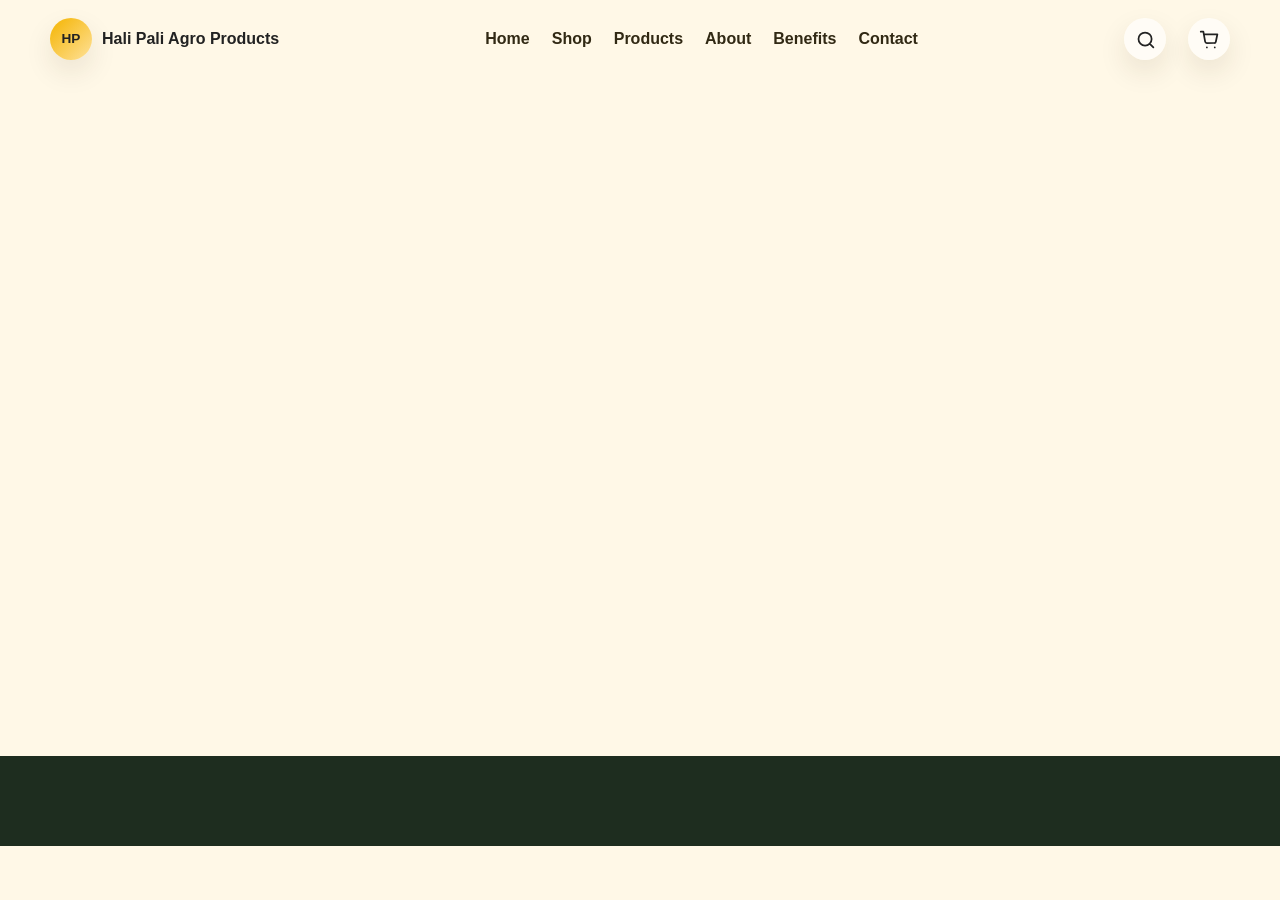
==== cart.html @ 38918549 "Add cart page" ====
<!DOCTYPE html>
<html lang="en">
<head>
  <meta charset="UTF-8">
  <meta name="viewport" content="width=device-width, initial-scale=1.0">
  <meta name="description" content="Review and checkout your Hali Pali Agro Products honey order. Manage quantities, remove items, and proceed to payment.">
  <title>Shopping Cart | Hali Pali Agro Products</title>
  <link rel="stylesheet" href="styles.css">
  <link rel="stylesheet" href="cart.css">
</head>
<body>
  <header class="site-header" id="siteHeader">
    <nav class="navbar" aria-label="Primary navigation">
      <a class="brand" href="index.html" aria-label="Hali Pali Agro Products home">
        <span class="brand-mark">HP</span>
        <span>Hali Pali Agro Products</span>
      </a>

      <button class="menu-toggle" type="button" aria-label="Open navigation" aria-expanded="false">
        <span></span>
        <span></span>
        <span></span>
      </button>

      <div class="nav-panel" id="navPanel">
        <a href="index.html#home">Home</a>
        <a href="shop.html">Shop</a>
        <a href="index.html#products">Products</a>
        <a href="index.html#about">About</a>
        <a href="index.html#benefits">Benefits</a>
        <a href="index.html#contact">Contact</a>
      </div>

      <div class="nav-actions" aria-label="Shop actions">
        <a href="shop.html#shopSearch" aria-label="Search products">
          <svg viewBox="0 0 24 24" aria-hidden="true"><path d="m21 21-4.35-4.35m2.35-5.15a7.5 7.5 0 1 1-15 0 7.5 7.5 0 0 1 15 0Z"/></svg>
        </a>
        <a class="button" href="cart.html" aria-current="page" aria-label="Shopping cart">
          <svg viewBox="0 0 24 24" aria-hidden="true"><path d="M6 6h15l-1.7 8.3a2 2 0 0 1-2 1.7H9a2 2 0 0 1-2-1.6L5 3H2m7 18h.01M18 21h.01"/></svg>
        </a>
      </div>
    </nav>
  </header>

  <main>
    <nav class="breadcrumb section compact reveal" aria-label="Breadcrumb">
      <a href="index.html">Home</a>
      <span aria-hidden="true">/</span>
      <a href="shop.html">Shop</a>
      <span aria-hidden="true">/</span>
      <span>Cart</span>
    </nav>

    <div class="cart-container section reveal" id="cartContainer">
      <div class="cart-header">
        <h1>Shopping Cart</h1>
        <p class="cart-subtitle" id="cartSubtitle"></p>
      </div>

      <div class="cart-content">
        <div class="cart-items" id="cartItems"></div>

        <aside class="cart-summary">
          <div class="summary-card">
            <h2>Order Summary</h2>
            
            <div class="summary-row">
              <span>Items</span>
              <span id="summaryItems">0</span>
            </div>

            <div class="summary-row">
              <span>Subtotal</span>
              <span id="summarySubtotal">Rs. 0</span>
            </div>

            <div class="summary-divider"></div>

            <div class="summary-row total">
              <span>Estimated Total</span>
              <span id="summaryTotal">Rs. 0</span>
            </div>

            <button class="btn btn-primary checkout-btn" id="checkoutBtn">Proceed To Checkout</button>

            <a href="shop.html" class="btn btn-secondary continue-shopping">Continue Shopping</a>
          </div>
        </aside>
      </div>

      <div class="empty-state" id="emptyState" hidden>
        <div class="empty-illustration" aria-hidden="true">
          <svg viewBox="0 0 120 120" width="120" height="120" fill="none">
            <circle cx="60" cy="60" r="55" stroke="currentColor" stroke-width="2" opacity="0.2"/>
            <path d="M35 50h50v35c0 3-2 5-5 5H40c-3 0-5-2-5-5V50z" stroke="currentColor" stroke-width="2" fill="none"/>
            <path d="M40 50V40c0-3 2-5 5-5h30c3 0 5 2 5 5v10" stroke="currentColor" stroke-width="2" fill="none"/>
            <path d="M50 35v-5M60 35v-5M70 35v-5" stroke="currentColor" stroke-width="2" stroke-linecap="round"/>
          </svg>
        </div>
        <p class="eyebrow">Cart Is Empty</p>
        <h2>No Items In Your Cart Yet</h2>
        <p>Explore our collection of pure, natural honey and add some to your cart.</p>
        <a href="shop.html" class="btn btn-primary">Start Shopping</a>
      </div>
    </div>
  </main>

  <footer class="site-footer"></footer>

  <button class="back-to-top" type="button" aria-label="Back to top">^</button>

  <script src="products.js"></script>
  <script src="script.js"></script>
  <script src="cart.js"></script>
</body>
</html>
---- styles.css ----
:root {
  --gold: #F4B400;
  --dark-gold: #D68910;
  --cream: #FFF8E7;
  --green: #2E7D32;
  --text: #222222;
  --muted: #6c6252;
  --white: #ffffff;
  --shadow: 0 24px 60px rgba(62, 43, 6, 0.14);
  --soft-shadow: 0 12px 28px rgba(62, 43, 6, 0.10);
  --radius: 8px;
  --max: 1180px;
}

* {
  box-sizing: border-box;
}

html {
  scroll-behavior: smooth;
}

body {
  margin: 0;
  font-family: "Segoe UI", Arial, sans-serif;
  color: var(--text);
  background: var(--cream);
  line-height: 1.6;
}

body.loading {
  overflow: hidden;
}

img {
  display: block;
  width: 100%;
}

a {
  color: inherit;
  text-decoration: none;
}

button,
input,
textarea {
  font: inherit;
}

button {
  cursor: pointer;
}

.sr-only {
  position: absolute;
  width: 1px;
  height: 1px;
  padding: 0;
  margin: -1px;
  overflow: hidden;
  clip: rect(0, 0, 0, 0);
  white-space: nowrap;
  border: 0;
}

.loader {
  position: fixed;
  inset: 0;
  z-index: 1000;
  display: grid;
  place-items: center;
  background: var(--cream);
  transition: opacity 450ms ease, visibility 450ms ease;
}

.loader.hidden {
  opacity: 0;
  visibility: hidden;
}

.loader-drop {
  width: 54px;
  height: 54px;
  background: linear-gradient(135deg, var(--gold), var(--dark-gold));
  border-radius: 60% 45% 60% 45%;
  transform: rotate(45deg);
  animation: pulse 850ms ease-in-out infinite alternate;
}

.scroll-progress {
  position: fixed;
  top: 0;
  left: 0;
  z-index: 999;
  width: 0%;
  height: 4px;
  background: linear-gradient(90deg, var(--gold), var(--green));
}

.site-header {
  position: fixed;
  inset: 0 0 auto;
  z-index: 900;
  transition: background 300ms ease, box-shadow 300ms ease, backdrop-filter 300ms ease;
}

.site-header.scrolled {
  background: rgba(255, 248, 231, 0.92);
  box-shadow: 0 10px 34px rgba(34, 34, 34, 0.08);
  backdrop-filter: blur(18px);
}

.navbar {
  width: min(100% - 32px, var(--max));
  min-height: 78px;
  margin: 0 auto;
  display: flex;
  align-items: center;
  justify-content: space-between;
  gap: 18px;
}

.brand {
  display: inline-flex;
  align-items: center;
  gap: 10px;
  font-weight: 800;
  letter-spacing: 0;
}

.brand-mark {
  display: grid;
  place-items: center;
  width: 42px;
  height: 42px;
  border-radius: 50%;
  color: var(--text);
  background: linear-gradient(135deg, var(--gold), #ffe199);
  box-shadow: var(--soft-shadow);
  font-size: 0.85rem;
}

.nav-panel,
.nav-actions {
  display: flex;
  align-items: center;
  gap: 22px;
}

.nav-panel a {
  font-weight: 700;
  color: #312914;
}

.nav-panel a:hover {
  color: var(--green);
}

.nav-actions button,
.nav-actions a,
.menu-toggle,
.back-to-top {
  border: 0;
  background: rgba(255, 255, 255, 0.62);
  box-shadow: var(--soft-shadow);
}

.nav-actions button,
.nav-actions a {
  width: 42px;
  height: 42px;
  border-radius: 50%;
  display: grid;
  place-items: center;
  color: var(--text);
}

.nav-actions svg {
  width: 21px;
  height: 21px;
  fill: none;
  stroke: currentColor;
  stroke-width: 2;
  stroke-linecap: round;
  stroke-linejoin: round;
}

.menu-toggle {
  display: none;
  width: 44px;
  height: 44px;
  border-radius: 50%;
  padding: 11px;
}

.menu-toggle span {
  display: block;
  height: 2px;
  margin: 5px 0;
  background: var(--text);
  transition: transform 300ms ease, opacity 300ms ease;
}

.hero {
  position: relative;
  min-height: 100svh;
  display: grid;
  align-items: center;
  overflow: hidden;
  padding: 120px max(20px, calc((100vw - var(--max)) / 2)) 70px;
  isolation: isolate;
}

.hero-bg {
  position: absolute;
  inset: 0;
  z-index: -2;
  background:
    linear-gradient(105deg, rgba(34, 24, 4, 0.78), rgba(244, 180, 0, 0.54), rgba(46, 125, 50, 0.42)),
    url("https://images.unsplash.com/photo-1558642452-9d2a7deb7f62?auto=format&fit=crop&w=1800&q=80") center/cover;
}

.hero::after {
  content: "";
  position: absolute;
  inset: 0;
  z-index: -1;
  background: radial-gradient(circle at 72% 32%, rgba(255, 248, 231, 0.38), transparent 24%);
}

.hero-content {
  max-width: 700px;
  color: var(--white);
}

.eyebrow {
  margin: 0 0 10px;
  color: var(--dark-gold);
  font-weight: 900;
  letter-spacing: 0.08em;
  text-transform: uppercase;
  font-size: 0.78rem;
}

.hero .eyebrow {
  color: #ffe7a4;
}

h1,
h2,
h3,
p {
  overflow-wrap: anywhere;
}

h1,
h2,
h3 {
  line-height: 1.08;
  margin: 0;
}

h1 {
  max-width: 760px;
  font-family: Georgia, "Times New Roman", serif;
  font-size: clamp(3rem, 9vw, 6.8rem);
  font-weight: 700;
}

h2 {
  font-family: Georgia, "Times New Roman", serif;
  font-size: clamp(2rem, 5vw, 4rem);
}

h3 {
  font-size: 1.15rem;
}

.hero-content > p:not(.eyebrow) {
  max-width: 580px;
  font-size: clamp(1rem, 2.4vw, 1.25rem);
  color: rgba(255, 255, 255, 0.9);
}

.hero-buttons,
.product-meta,
.promo {
  display: flex;
  align-items: center;
  gap: 14px;
  flex-wrap: wrap;
}

.btn,
.product-meta button,
.newsletter-form button,
.contact-form button {
  display: inline-flex;
  align-items: center;
  justify-content: center;
  min-height: 48px;
  padding: 0 24px;
  border-radius: 999px;
  border: 0;
  font-weight: 800;
  transition: transform 300ms ease, box-shadow 300ms ease, background 300ms ease;
}

.btn-primary,
.product-meta button,
.newsletter-form button,
.contact-form button {
  color: #251a04;
  background: linear-gradient(135deg, var(--gold), #ffdb73);
  box-shadow: 0 16px 34px rgba(244, 180, 0, 0.3);
}

.btn-secondary {
  color: var(--white);
  border: 1px solid rgba(255, 255, 255, 0.5);
  background: rgba(255, 255, 255, 0.13);
  backdrop-filter: blur(14px);
}

.btn:hover,
.product-meta button:hover,
.newsletter-form button:hover,
.contact-form button:hover {
  transform: translateY(-3px);
}

.hero-jar {
  position: absolute;
  right: max(20px, calc((100vw - var(--max)) / 2));
  bottom: 8vh;
  width: min(34vw, 390px);
  min-width: 240px;
  padding: 14px;
  border-radius: 34px;
  background: rgba(255, 255, 255, 0.18);
  box-shadow: var(--shadow);
  backdrop-filter: blur(18px);
  animation: float 4.8s ease-in-out infinite;
}

.hero-jar img {
  aspect-ratio: 4 / 5;
  object-fit: cover;
  border-radius: 24px;
}

.honeycomb {
  position: absolute;
  width: 120px;
  aspect-ratio: 1;
  opacity: 0.4;
  background:
    radial-gradient(circle at 50% 50%, rgba(255, 255, 255, 0.28) 0 22%, transparent 23%),
    repeating-conic-gradient(from 30deg, rgba(255, 255, 255, 0.22) 0 60deg, transparent 60deg 120deg);
  clip-path: polygon(25% 5%, 75% 5%, 100% 50%, 75% 95%, 25% 95%, 0 50%);
  animation: float 6s ease-in-out infinite;
}

.honeycomb-one {
  top: 20%;
  right: 15%;
}

.honeycomb-two {
  left: 5%;
  bottom: 16%;
  animation-delay: 1.2s;
}

.section {
  width: min(100% - 32px, var(--max));
  margin: 0 auto;
  padding: 92px 0;
}

.section-heading {
  max-width: 660px;
  margin: 0 auto 42px;
  text-align: center;
}

.section-actions {
  display: flex;
  justify-content: center;
  margin-top: 34px;
}

.feature-grid,
.product-grid,
.benefit-grid {
  display: grid;
  grid-template-columns: repeat(4, 1fr);
  gap: 20px;
}

.product-grid {
  grid-template-columns: repeat(3, 1fr);
}

.benefit-grid {
  grid-template-columns: repeat(3, 1fr);
}

.feature-card,
.product-card,
.benefit-card,
.testimonial-shell,
.newsletter,
.contact-form {
  border: 1px solid rgba(214, 137, 16, 0.16);
  border-radius: var(--radius);
  background: rgba(255, 255, 255, 0.62);
  box-shadow: var(--soft-shadow);
  backdrop-filter: blur(16px);
}

.feature-card,
.benefit-card {
  padding: 26px;
  transition: transform 300ms ease, box-shadow 300ms ease;
}

.feature-card:hover,
.benefit-card:hover,
.why-item:hover {
  transform: translateY(-7px);
  box-shadow: var(--shadow);
}

.icon,
.benefit-card span {
  display: grid;
  place-items: center;
  width: 54px;
  height: 54px;
  margin-bottom: 18px;
  border-radius: 50%;
  color: var(--green);
  background: rgba(244, 180, 0, 0.18);
  font-weight: 900;
}

.product-card {
  overflow: hidden;
  transition: transform 300ms ease, box-shadow 300ms ease;
}

.product-card:hover {
  transform: translateY(-8px);
  box-shadow: var(--shadow);
}

.product-image {
  overflow: hidden;
}

.product-image img {
  aspect-ratio: 1 / 0.86;
  object-fit: cover;
  transition: transform 500ms ease;
}

.product-card:hover img {
  transform: scale(1.08);
}

.product-body {
  padding: 24px;
}

.stars {
  color: var(--gold);
  letter-spacing: 0;
}

.product-meta {
  justify-content: space-between;
}

.product-meta span {
  font-size: 1.3rem;
  font-weight: 900;
  color: var(--green);
}

.about,
.contact {
  display: grid;
  grid-template-columns: 1fr 1fr;
  gap: 48px;
  align-items: center;
}

.about-image img {
  aspect-ratio: 1 / 1.05;
  object-fit: cover;
  border-radius: var(--radius);
  box-shadow: var(--shadow);
}

.about-copy > p:not(.eyebrow) {
  color: var(--muted);
  font-size: 1.05rem;
}

.stats {
  display: grid;
  grid-template-columns: repeat(3, 1fr);
  gap: 14px;
  margin-top: 30px;
}

.stats div {
  padding: 18px;
  border-radius: var(--radius);
  background: var(--white);
  box-shadow: var(--soft-shadow);
}

.stats strong {
  display: block;
  color: var(--dark-gold);
  font-size: 1.8rem;
}

.stats span {
  display: block;
  color: var(--muted);
  font-size: 0.9rem;
}

.benefit-card {
  display: flex;
  align-items: center;
  gap: 16px;
}

.benefit-card span {
  flex: 0 0 auto;
  margin: 0;
}

.why {
  width: 100%;
  max-width: none;
  padding-inline: max(16px, calc((100vw - var(--max)) / 2));
  background: linear-gradient(135deg, #244d28, #2E7D32);
  color: var(--white);
}

.why .eyebrow {
  color: #ffda79;
}

.why-list {
  display: grid;
  gap: 18px;
}

.why-item {
  display: grid;
  grid-template-columns: 82px 1fr;
  gap: 22px;
  align-items: center;
  max-width: 830px;
  padding: 26px;
  border-radius: var(--radius);
  background: rgba(255, 255, 255, 0.12);
  backdrop-filter: blur(14px);
  transition: transform 300ms ease, box-shadow 300ms ease;
}

.why-item:nth-child(even) {
  margin-left: auto;
}

.why-item span {
  color: var(--gold);
  font-size: 2rem;
  font-weight: 900;
}

.why-item p {
  margin-bottom: 0;
  color: rgba(255, 255, 255, 0.78);
}

.testimonial-shell {
  position: relative;
  max-width: 820px;
  min-height: 360px;
  margin: 0 auto;
  padding: 34px;
  overflow: hidden;
}

.testimonial-track {
  display: grid;
}

.testimonial {
  grid-area: 1 / 1;
  text-align: center;
  opacity: 0;
  transform: translateX(28px);
  pointer-events: none;
  transition: opacity 450ms ease, transform 450ms ease;
}

.testimonial.active {
  opacity: 1;
  transform: translateX(0);
  pointer-events: auto;
}

.testimonial img {
  width: 86px;
  height: 86px;
  margin: 0 auto 12px;
  border-radius: 50%;
  object-fit: cover;
  box-shadow: var(--soft-shadow);
}

.testimonial blockquote {
  margin: 0 auto 18px;
  max-width: 620px;
  color: var(--muted);
  font-size: 1.08rem;
}

.testimonial-dots {
  display: flex;
  justify-content: center;
  gap: 10px;
  margin-top: 20px;
}

.testimonial-dots button {
  width: 11px;
  height: 11px;
  padding: 0;
  border: 0;
  border-radius: 50%;
  background: rgba(214, 137, 16, 0.32);
}

.testimonial-dots button.active {
  width: 30px;
  border-radius: 999px;
  background: var(--dark-gold);
}

.promo {
  position: relative;
  justify-content: space-between;
  padding: 48px;
  border-radius: var(--radius);
  overflow: hidden;
  color: var(--white);
  background: linear-gradient(135deg, rgba(34, 34, 34, 0.92), rgba(214, 137, 16, 0.88)), url("https://images.unsplash.com/photo-1558642452-9d2a7deb7f62?auto=format&fit=crop&w=1400&q=80") center/cover;
  box-shadow: var(--shadow);
}

.promo::before {
  content: "";
  position: absolute;
  inset: -80px;
  background: repeating-linear-gradient(60deg, transparent 0 28px, rgba(255, 255, 255, 0.08) 29px 31px);
  animation: drift 12s linear infinite;
}

.promo > * {
  position: relative;
}

.promo .eyebrow {
  color: #ffe199;
}

.gallery-grid {
  display: grid;
  grid-template-columns: repeat(4, 1fr);
  grid-auto-rows: 220px;
  gap: 16px;
}

.gallery-grid figure {
  position: relative;
  margin: 0;
  overflow: hidden;
  border-radius: var(--radius);
  box-shadow: var(--soft-shadow);
}

.gallery-grid .tall {
  grid-row: span 2;
}

.gallery-grid .wide {
  grid-column: span 2;
}

.gallery-grid img {
  height: 100%;
  object-fit: cover;
  transition: transform 500ms ease;
}

.gallery-grid figcaption {
  position: absolute;
  inset: auto 12px 12px;
  padding: 10px 14px;
  border-radius: 999px;
  color: var(--white);
  background: rgba(34, 34, 34, 0.58);
  backdrop-filter: blur(12px);
  font-weight: 800;
  opacity: 0;
  transform: translateY(8px);
  transition: opacity 300ms ease, transform 300ms ease;
}

.gallery-grid figure:hover img {
  transform: scale(1.08);
}

.gallery-grid figure:hover figcaption {
  opacity: 1;
  transform: translateY(0);
}

.newsletter {
  max-width: 820px;
  padding: 44px;
  text-align: center;
}

.newsletter-form {
  display: flex;
  gap: 12px;
  margin: 26px auto 10px;
}

.newsletter-form input,
.contact-form input,
.contact-form textarea {
  width: 100%;
  min-height: 52px;
  border: 1px solid rgba(214, 137, 16, 0.22);
  border-radius: var(--radius);
  padding: 14px 16px;
  outline: 0;
  background: rgba(255, 255, 255, 0.86);
}

.newsletter-form input:focus,
.contact-form input:focus,
.contact-form textarea:focus {
  border-color: var(--green);
  box-shadow: 0 0 0 4px rgba(46, 125, 50, 0.12);
}

.form-message {
  min-height: 24px;
  margin: 8px 0 0;
  color: var(--green);
  font-weight: 800;
}

.form-message.error {
  color: #b3261e;
}

.contact-info a {
  color: var(--green);
  font-weight: 800;
}

.contact-form {
  padding: 28px;
}

.contact-form label {
  display: block;
  margin: 14px 0 7px;
  font-weight: 800;
}

.contact-form button {
  width: 100%;
  margin-top: 18px;
}

.site-footer {
  display: grid;
  grid-template-columns: 2fr 1fr 1fr;
  gap: 28px;
  padding: 58px max(20px, calc((100vw - var(--max)) / 2)) 32px;
  color: rgba(255, 255, 255, 0.8);
  background: #1e2d1f;
}

.site-footer .brand,
.site-footer h3 {
  color: var(--white);
}

.site-footer a {
  display: block;
  margin: 8px 0;
}

.copyright {
  grid-column: 1 / -1;
  margin: 10px 0 0;
  padding-top: 22px;
  border-top: 1px solid rgba(255, 255, 255, 0.12);
}

.back-to-top {
  position: fixed;
  right: 18px;
  bottom: 18px;
  z-index: 850;
  width: 48px;
  height: 48px;
  border-radius: 50%;
  color: var(--text);
  background: var(--gold);
  opacity: 0;
  visibility: hidden;
  transform: translateY(12px);
  transition: opacity 300ms ease, visibility 300ms ease, transform 300ms ease;
}

.back-to-top.visible {
  opacity: 1;
  visibility: visible;
  transform: translateY(0);
}

.reveal {
  opacity: 0;
  transform: translateY(34px);
  transition: opacity 700ms ease, transform 700ms ease;
}

.reveal.visible {
  opacity: 1;
  transform: translateY(0);
}

@keyframes float {
  0%, 100% { transform: translateY(0); }
  50% { transform: translateY(-18px); }
}

@keyframes pulse {
  from { transform: rotate(45deg) scale(0.84); opacity: 0.72; }
  to { transform: rotate(45deg) scale(1); opacity: 1; }
}

@keyframes drift {
  to { transform: translateX(90px); }
}

@media (max-width: 980px) {
  .menu-toggle {
    display: block;
  }

  .nav-panel {
    position: absolute;
    top: 78px;
    left: 16px;
    right: 16px;
    display: grid;
    gap: 0;
    padding: 12px;
    border-radius: var(--radius);
    background: rgba(255, 248, 231, 0.96);
    box-shadow: var(--shadow);
    transform: translateY(-12px);
    opacity: 0;
    visibility: hidden;
    transition: opacity 300ms ease, transform 300ms ease, visibility 300ms ease;
  }

  .nav-panel.open {
    opacity: 1;
    visibility: visible;
    transform: translateY(0);
  }

  .nav-panel a {
    padding: 14px;
    border-radius: var(--radius);
  }

  .nav-panel a:hover {
    background: rgba(244, 180, 0, 0.18);
  }

  .nav-actions {
    margin-left: auto;
  }

  .hero-jar {
    position: relative;
    right: auto;
    bottom: auto;
    width: min(100%, 360px);
    margin-top: 34px;
  }

  .feature-grid,
  .product-grid,
  .benefit-grid,
  .about,
  .contact {
    grid-template-columns: 1fr 1fr;
  }

  .gallery-grid {
    grid-template-columns: repeat(2, 1fr);
  }
}

@media (max-width: 680px) {
  .navbar {
    min-height: 70px;
  }

  .brand span:last-child {
    max-width: 150px;
    line-height: 1.1;
  }

  .nav-actions {
    display: none;
  }

  .hero {
    padding-top: 104px;
  }

  .hero-jar {
    min-width: 0;
  }

  .section {
    padding: 68px 0;
  }

  .feature-grid,
  .product-grid,
  .benefit-grid,
  .about,
  .contact,
  .stats,
  .site-footer {
    grid-template-columns: 1fr;
  }

  .why-item,
  .why-item:nth-child(even) {
    grid-template-columns: 1fr;
    margin-left: 0;
  }

  .promo {
    padding: 34px 24px;
  }

  .gallery-grid {
    grid-template-columns: 1fr;
    grid-auto-rows: 240px;
  }

  .gallery-grid .wide {
    grid-column: auto;
  }

  .newsletter {
    padding: 32px 18px;
  }

  .newsletter-form {
    flex-direction: column;
  }

  .copyright {
    grid-column: auto;
  }
}
---- cart.css ----
.breadcrumb {
  display: flex;
  align-items: center;
  gap: 12px;
  padding: 20px 0;
  font-size: 0.95rem;
}

.breadcrumb a {
  color: var(--green);
  font-weight: 600;
  transition: color 300ms ease;
}

.breadcrumb a:hover {
  color: var(--dark-gold);
}

.breadcrumb span:nth-child(2),
.breadcrumb span:nth-child(4) {
  color: var(--muted);
}

.cart-container {
  padding: 60px 0;
}

.cart-header {
  margin-bottom: 48px;
}

.cart-header h1 {
  margin-bottom: 8px;
}

.cart-subtitle {
  color: var(--muted);
  font-size: 1rem;
}

.cart-content {
  display: grid;
  grid-template-columns: 1fr 380px;
  gap: 32px;
}

.cart-items {
  display: grid;
  gap: 20px;
}

.cart-item {
  display: grid;
  grid-template-columns: 100px 1fr auto;
  gap: 20px;
  align-items: center;
  padding: 20px;
  border: 1px solid rgba(214, 137, 16, 0.16);
  border-radius: var(--radius);
  background: rgba(255, 255, 255, 0.62);
  box-shadow: var(--soft-shadow);
  backdrop-filter: blur(16px);
  transition: transform 300ms ease, box-shadow 300ms ease;
}

.cart-item:hover {
  transform: translateY(-3px);
  box-shadow: var(--shadow);
}

.cart-item-image {
  width: 100px;
  height: 100px;
  border-radius: var(--radius);
  overflow: hidden;
  background: var(--cream);
}

.cart-item-image img {
  width: 100%;
  height: 100%;
  object-fit: cover;
}

.cart-item-details {
  display: grid;
  gap: 8px;
}

.cart-item-name {
  font-weight: 700;
  font-size: 1.05rem;
  color: var(--text);
  margin: 0;
}

.cart-item-meta {
  display: flex;
  align-items: center;
  gap: 12px;
  font-size: 0.9rem;
  color: var(--muted);
}

.cart-item-category {
  display: inline-block;
  padding: 4px 10px;
  border-radius: 999px;
  background: rgba(46, 125, 50, 0.1);
  color: var(--green);
  font-weight: 600;
  font-size: 0.8rem;
}

.cart-item-actions {
  display: flex;
  flex-direction: column;
  align-items: flex-end;
  gap: 12px;
}

.cart-item-price {
  font-weight: 800;
  font-size: 1.15rem;
  color: var(--green);
  text-align: right;
}

.cart-item-controls {
  display: flex;
  align-items: center;
  gap: 12px;
  background: rgba(244, 180, 0, 0.08);
  padding: 6px 10px;
  border-radius: var(--radius);
}

.quantity-btn {
  display: grid;
  place-items: center;
  width: 28px;
  height: 28px;
  border: 0;
  background: transparent;
  color: var(--text);
  font-weight: 700;
  cursor: pointer;
  transition: color 300ms ease;
  border-radius: 4px;
}

.quantity-btn:hover {
  background: rgba(244, 180, 0, 0.2);
}

.quantity-display {
  min-width: 24px;
  text-align: center;
  font-weight: 600;
}

.remove-btn {
  padding: 6px 14px;
  border: 1px solid rgba(214, 137, 16, 0.24);
  border-radius: var(--radius);
  background: rgba(255, 255, 255, 0.72);
  color: #b3261e;
  font-weight: 700;
  font-size: 0.85rem;
  cursor: pointer;
  transition: background 300ms ease, border-color 300ms ease, color 300ms ease;
}

.remove-btn:hover {
  background: rgba(179, 38, 30, 0.08);
  border-color: rgba(179, 38, 30, 0.32);
}

.cart-summary {
  position: sticky;
  top: 100px;
  height: fit-content;
}

.summary-card {
  padding: 28px 24px;
  border: 1px solid rgba(214, 137, 16, 0.16);
  border-radius: var(--radius);
  background: rgba(255, 255, 255, 0.62);
  box-shadow: var(--soft-shadow);
  backdrop-filter: blur(16px);
}

.summary-card h2 {
  margin: 0 0 18px;
  font-size: 1.3rem;
  font-weight: 700;
}

.summary-row {
  display: flex;
  justify-content: space-between;
  align-items: center;
  padding: 12px 0;
  font-size: 0.95rem;
  color: var(--text);
}

.summary-row.total {
  font-size: 1.1rem;
  font-weight: 800;
  color: var(--green);
}

.summary-divider {
  height: 1px;
  margin: 16px 0;
  background: rgba(214, 137, 16, 0.1);
}

.checkout-btn {
  width: 100%;
  margin-top: 20px;
}

.continue-shopping {
  width: 100%;
  margin-top: 10px;
  color: var(--text) !important;
  background: rgba(244, 180, 0, 0.12) !important;
  box-shadow: none !important;
}

.continue-shopping:hover {
  background: rgba(244, 180, 0, 0.18) !important;
}

.empty-state {
  text-align: center;
  padding: 80px 40px;
}

.empty-illustration {
  display: grid;
  place-items: center;
  width: 120px;
  height: 120px;
  margin: 0 auto 24px;
  border-radius: 50%;
  background: rgba(244, 180, 0, 0.08);
  color: var(--gold);
  font-size: 2.4rem;
  font-weight: 900;
}

.empty-state .eyebrow {
  display: block;
  margin-bottom: 10px;
}

.empty-state h2 {
  margin-bottom: 12px;
  color: var(--text);
}

.empty-state p:not(.eyebrow) {
  max-width: 420px;
  margin: 0 auto 28px;
  color: var(--muted);
  font-size: 1rem;
}

.empty-state .btn {
  margin-top: 20px;
}

@media (max-width: 980px) {
  .cart-content {
    grid-template-columns: 1fr;
  }

  .cart-summary {
    position: static;
  }

  .cart-item {
    grid-template-columns: 80px 1fr;
    gap: 16px;
  }

  .cart-item-image {
    width: 80px;
    height: 80px;
  }

  .cart-item-actions {
    grid-column: 1 / -1;
    align-items: stretch;
    margin-top: 12px;
  }

  .cart-item-price {
    text-align: left;
  }
}

@media (max-width: 680px) {
  .cart-container {
    padding: 40px 0;
  }

  .cart-header {
    margin-bottom: 32px;
  }

  .cart-header h1 {
    font-size: 1.8rem;
  }

  .cart-item {
    grid-template-columns: 70px 1fr;
    gap: 12px;
    padding: 16px;
  }

  .cart-item-image {
    width: 70px;
    height: 70px;
  }

  .cart-item-name {
    font-size: 0.95rem;
  }

  .cart-item-meta {
    font-size: 0.8rem;
  }

  .summary-card {
    padding: 20px;
  }

  .summary-row {
    padding: 10px 0;
    font-size: 0.9rem;
  }

  .summary-row.total {
    font-size: 1rem;
  }

  .empty-state {
    padding: 60px 20px;
  }

  .empty-illustration {
    width: 100px;
    height: 100px;
    margin-bottom: 20px;
    font-size: 2rem;
  }
}
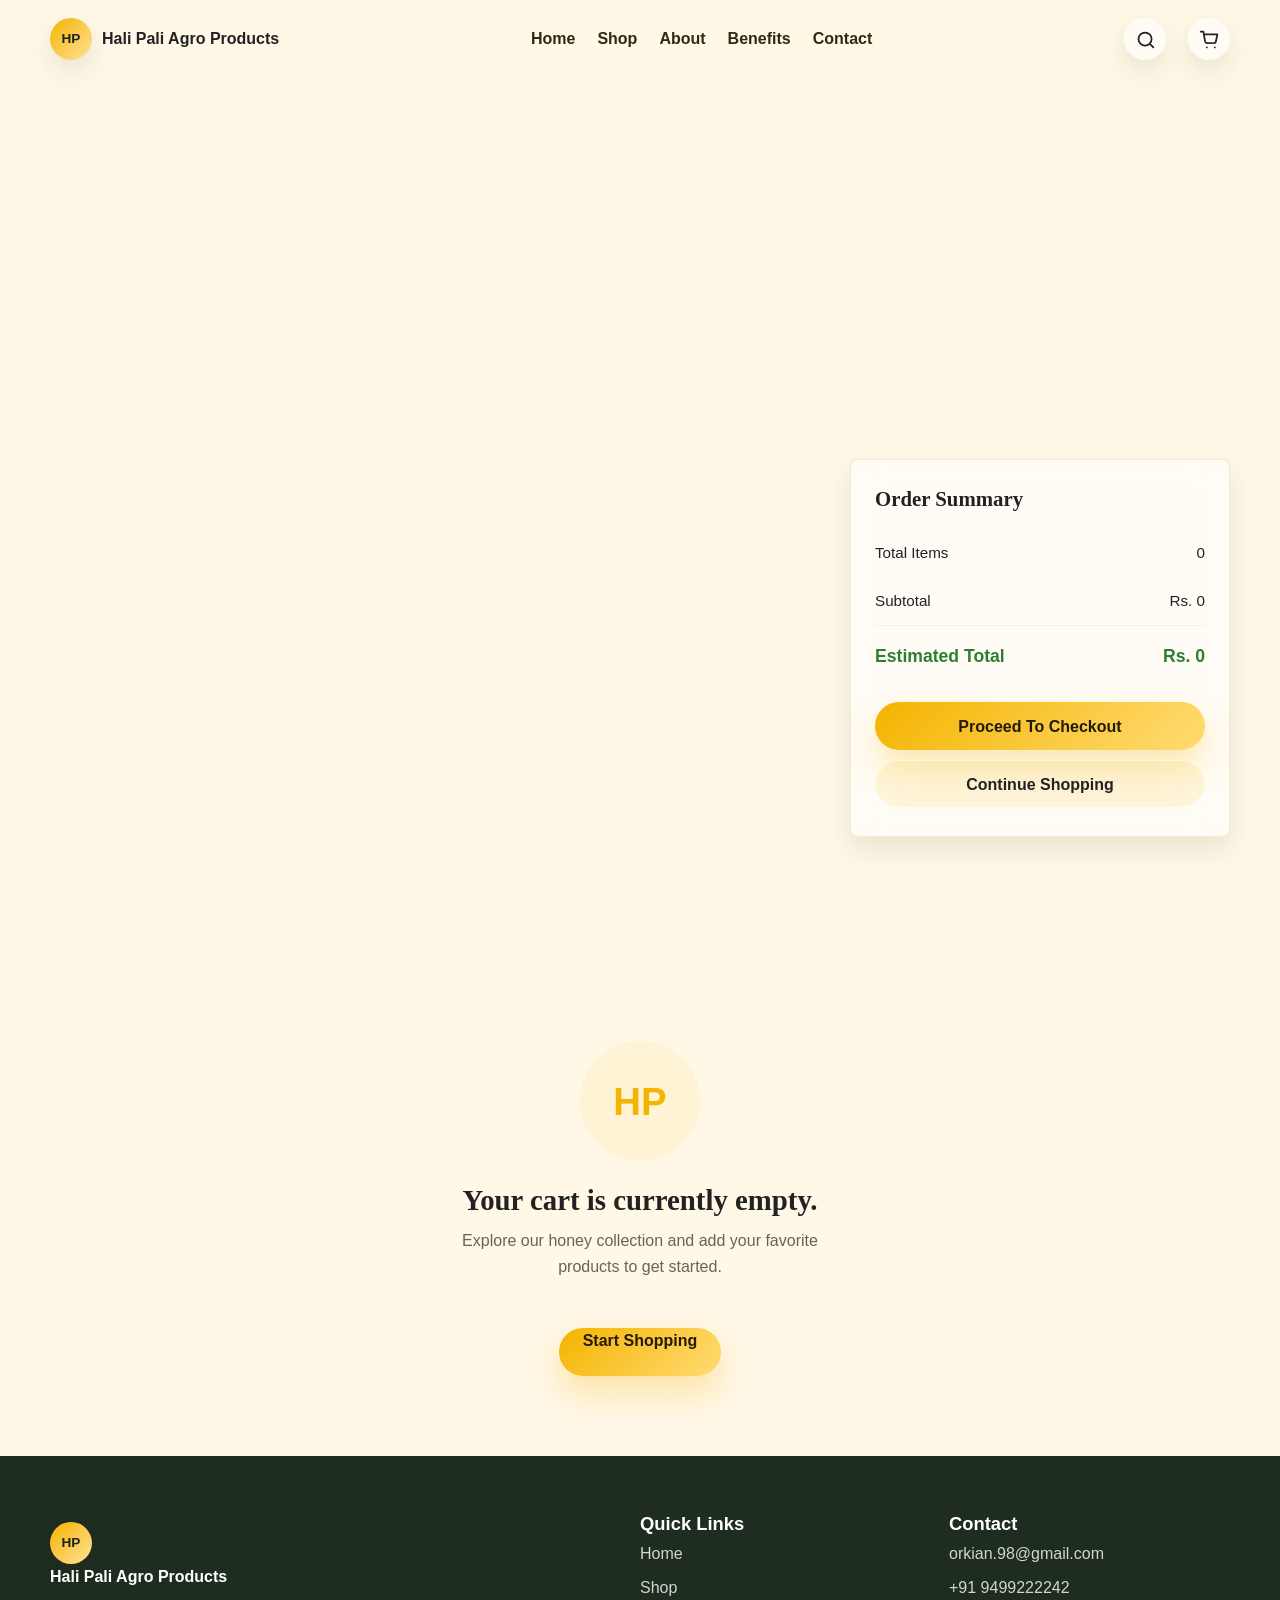
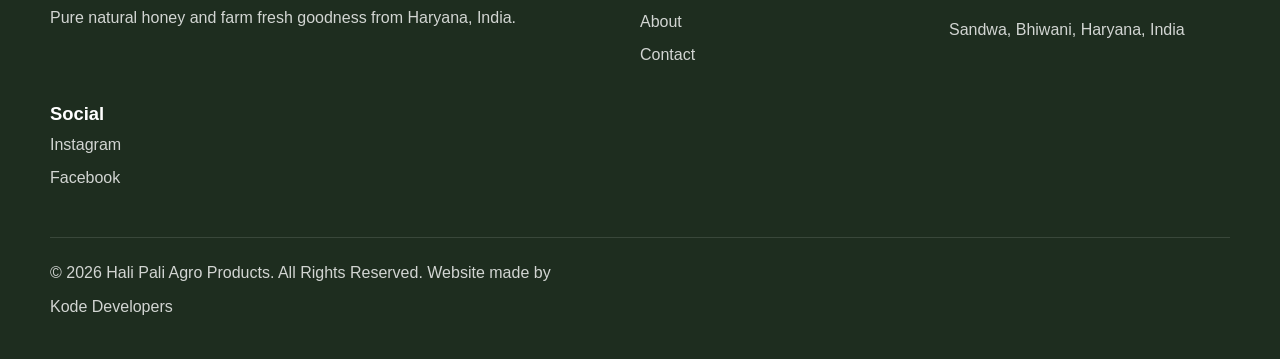
==== commit 28997b4a: "Update cart page" ====
--- a/cart.html
+++ b/cart.html
@@ -5,10 +5,15 @@
   <meta name="viewport" content="width=device-width, initial-scale=1.0">
   <meta name="description" content="Review and checkout your Hali Pali Agro Products honey order. Manage quantities, remove items, and proceed to payment.">
   <title>Shopping Cart | Hali Pali Agro Products</title>
+  <link rel="preconnect" href="https://images.unsplash.com">
   <link rel="stylesheet" href="styles.css">
   <link rel="stylesheet" href="cart.css">
 </head>
 <body>
+  <div class="loader" aria-label="Loading">
+    <div class="loader-drop"></div>
+  </div>
+
   <header class="site-header" id="siteHeader">
     <nav class="navbar" aria-label="Primary navigation">
       <a class="brand" href="index.html" aria-label="Hali Pali Agro Products home">
@@ -25,7 +30,6 @@
       <div class="nav-panel" id="navPanel">
         <a href="index.html#home">Home</a>
         <a href="shop.html">Shop</a>
-        <a href="index.html#products">Products</a>
         <a href="index.html#about">About</a>
         <a href="index.html#benefits">Benefits</a>
         <a href="index.html#contact">Contact</a>
@@ -35,82 +39,84 @@
         <a href="shop.html#shopSearch" aria-label="Search products">
           <svg viewBox="0 0 24 24" aria-hidden="true"><path d="m21 21-4.35-4.35m2.35-5.15a7.5 7.5 0 1 1-15 0 7.5 7.5 0 0 1 15 0Z"/></svg>
         </a>
-        <a class="button" href="cart.html" aria-current="page" aria-label="Shopping cart">
+        <a class="cart-link" href="cart.html" aria-current="page" aria-label="Shopping cart">
           <svg viewBox="0 0 24 24" aria-hidden="true"><path d="M6 6h15l-1.7 8.3a2 2 0 0 1-2 1.7H9a2 2 0 0 1-2-1.6L5 3H2m7 18h.01M18 21h.01"/></svg>
         </a>
       </div>
     </nav>
   </header>
 
-  <main>
-    <nav class="breadcrumb section compact reveal" aria-label="Breadcrumb">
-      <a href="index.html">Home</a>
-      <span aria-hidden="true">/</span>
-      <a href="shop.html">Shop</a>
-      <span aria-hidden="true">/</span>
-      <span>Cart</span>
-    </nav>
+  <main class="cart-main">
+    <section class="cart-header section compact reveal">
+      <h1>Your Cart</h1>
+      <p>Review your honey selection and proceed to checkout.</p>
+    </section>
 
-    <div class="cart-container section reveal" id="cartContainer">
-      <div class="cart-header">
-        <h1>Shopping Cart</h1>
-        <p class="cart-subtitle" id="cartSubtitle"></p>
-      </div>
+    <div class="cart-layout section">
+      <section class="cart-items-section" id="cartItemsContainer">
+        <div class="cart-items" id="cartItems" role="region" aria-label="Cart items"></div>
+      </section>
 
-      <div class="cart-content">
-        <div class="cart-items" id="cartItems"></div>
+      <aside class="cart-summary-section" id="cartSummaryContainer">
+        <div class="order-summary">
+          <h2>Order Summary</h2>
+          <div class="summary-row">
+            <span>Total Items</span>
+            <span id="summaryItems">0</span>
+          </div>
+          <div class="summary-row">
+            <span>Subtotal</span>
+            <span id="summarySubtotal">Rs. 0</span>
+          </div>
+          <div class="summary-row total">
+            <span>Estimated Total</span>
+            <span id="summaryTotal">Rs. 0</span>
+          </div>
+          <button class="btn btn-primary checkout-btn" id="checkoutBtn" type="button">Proceed To Checkout</button>
+          <a class="btn btn-secondary continue-shopping" href="shop.html">Continue Shopping</a>
+        </div>
+      </aside>
+    </div>
 
-        <aside class="cart-summary">
-          <div class="summary-card">
-            <h2>Order Summary</h2>
-            
-            <div class="summary-row">
-              <span>Items</span>
-              <span id="summaryItems">0</span>
-            </div>
-
-            <div class="summary-row">
-              <span>Subtotal</span>
-              <span id="summarySubtotal">Rs. 0</span>
-            </div>
-
-            <div class="summary-divider"></div>
-
-            <div class="summary-row total">
-              <span>Estimated Total</span>
-              <span id="summaryTotal">Rs. 0</span>
-            </div>
-
-            <button class="btn btn-primary checkout-btn" id="checkoutBtn">Proceed To Checkout</button>
-
-            <a href="shop.html" class="btn btn-secondary continue-shopping">Continue Shopping</a>
-          </div>
-        </aside>
-      </div>
-
-      <div class="empty-state" id="emptyState" hidden>
-        <div class="empty-illustration" aria-hidden="true">
-          <svg viewBox="0 0 120 120" width="120" height="120" fill="none">
-            <circle cx="60" cy="60" r="55" stroke="currentColor" stroke-width="2" opacity="0.2"/>
-            <path d="M35 50h50v35c0 3-2 5-5 5H40c-3 0-5-2-5-5V50z" stroke="currentColor" stroke-width="2" fill="none"/>
-            <path d="M40 50V40c0-3 2-5 5-5h30c3 0 5 2 5 5v10" stroke="currentColor" stroke-width="2" fill="none"/>
-            <path d="M50 35v-5M60 35v-5M70 35v-5" stroke="currentColor" stroke-width="2" stroke-linecap="round"/>
-          </svg>
-        </div>
-        <p class="eyebrow">Cart Is Empty</p>
-        <h2>No Items In Your Cart Yet</h2>
-        <p>Explore our collection of pure, natural honey and add some to your cart.</p>
-        <a href="shop.html" class="btn btn-primary">Start Shopping</a>
-      </div>
-    </div>
+    <section class="empty-cart-state" id="emptyState" hidden>
+      <div class="empty-illustration" aria-hidden="true">HP</div>
+      <h2>Your cart is currently empty.</h2>
+      <p>Explore our honey collection and add your favorite products to get started.</p>
+      <a class="btn btn-primary" href="shop.html">Start Shopping</a>
+    </section>
   </main>
 
-  <footer class="site-footer"></footer>
+  <footer class="site-footer">
+    <div>
+      <a class="brand" href="index.html"><span class="brand-mark">HP</span><span>Hali Pali Agro Products</span></a>
+      <p>Pure natural honey and farm fresh goodness from Haryana, India.</p>
+    </div>
+    <div>
+      <h3>Quick Links</h3>
+      <a href="index.html#home">Home</a>
+      <a href="shop.html">Shop</a>
+      <a href="index.html#about">About</a>
+      <a href="index.html#contact">Contact</a>
+    </div>
+    <div>
+      <h3>Contact</h3>
+      <a href="mailto:orkisan.98@gmail.com">orkian.98@gmail.com</a>
+      <a href="tel:+919499222242">+91 9499222242</a>
+      <p>Sandwa, Bhiwani, Haryana, India</p>
+    </div>
+    <div>
+      <h3>Social</h3>
+      <a href="#" aria-label="Instagram">Instagram</a>
+      <a href="#" aria-label="Facebook">Facebook</a>
+    </div>
+    <p class="copyright">
+      &copy; 2026 Hali Pali Agro Products. All Rights Reserved.
+      Website made by <a href="https://kodedevelopers.org" target="_blank" rel="noopener noreferrer">Kode Developers</a>
+    </p>
+  </footer>
 
   <button class="back-to-top" type="button" aria-label="Back to top">^</button>
 
-  <script src="products.js"></script>
-  <script src="script.js"></script>
   <script src="cart.js"></script>
 </body>
 </html>
--- a/cart.css
+++ b/cart.css
@@ -1,49 +1,39 @@
-.breadcrumb {
-  display: flex;
-  align-items: center;
-  gap: 12px;
-  padding: 20px 0;
-  font-size: 0.95rem;
-}
-
-.breadcrumb a {
-  color: var(--green);
-  font-weight: 600;
-  transition: color 300ms ease;
-}
-
-.breadcrumb a:hover {
-  color: var(--dark-gold);
-}
-
-.breadcrumb span:nth-child(2),
-.breadcrumb span:nth-child(4) {
-  color: var(--muted);
-}
-
-.cart-container {
-  padding: 60px 0;
+body {
+  display: flex;
+  flex-direction: column;
+  min-height: 100vh;
+}
+
+.cart-main {
+  flex: 1;
 }
 
 .cart-header {
-  margin-bottom: 48px;
+  text-align: center;
+  margin-bottom: 8px;
 }
 
 .cart-header h1 {
   margin-bottom: 8px;
 }
 
-.cart-subtitle {
+.cart-header p {
   color: var(--muted);
   font-size: 1rem;
 }
 
-.cart-content {
+.cart-layout {
   display: grid;
   grid-template-columns: 1fr 380px;
   gap: 32px;
 }
 
+.cart-items-section,
+.cart-summary-section {
+  display: flex;
+  flex-direction: column;
+}
+
 .cart-items {
   display: grid;
   gap: 20px;
@@ -53,7 +43,7 @@
   display: grid;
   grid-template-columns: 100px 1fr auto;
   gap: 20px;
-  align-items: center;
+  align-items: start;
   padding: 20px;
   border: 1px solid rgba(214, 137, 16, 0.16);
   border-radius: var(--radius);
@@ -92,6 +82,7 @@
   font-size: 1.05rem;
   color: var(--text);
   margin: 0;
+  line-height: 1.3;
 }
 
 .cart-item-meta {
@@ -100,6 +91,7 @@
   gap: 12px;
   font-size: 0.9rem;
   color: var(--muted);
+  flex-wrap: wrap;
 }
 
 .cart-item-category {
@@ -112,6 +104,13 @@
   font-size: 0.8rem;
 }
 
+.cart-item-total {
+  font-weight: 800;
+  font-size: 1.05rem;
+  color: var(--green);
+  margin-top: 4px;
+}
+
 .cart-item-actions {
   display: flex;
   flex-direction: column;
@@ -145,7 +144,7 @@
   color: var(--text);
   font-weight: 700;
   cursor: pointer;
-  transition: color 300ms ease;
+  transition: background 300ms ease;
   border-radius: 4px;
 }
 
@@ -168,30 +167,28 @@
   font-weight: 700;
   font-size: 0.85rem;
   cursor: pointer;
-  transition: background 300ms ease, border-color 300ms ease, color 300ms ease;
+  transition: background 300ms ease, border-color 300ms ease;
 }
 
 .remove-btn:hover {
   background: rgba(179, 38, 30, 0.08);
   border-color: rgba(179, 38, 30, 0.32);
-}
-
-.cart-summary {
-  position: sticky;
-  top: 100px;
-  height: fit-content;
-}
-
-.summary-card {
+  color: #b3261e;
+}
+
+.order-summary {
   padding: 28px 24px;
   border: 1px solid rgba(214, 137, 16, 0.16);
   border-radius: var(--radius);
   background: rgba(255, 255, 255, 0.62);
   box-shadow: var(--soft-shadow);
   backdrop-filter: blur(16px);
-}
-
-.summary-card h2 {
+  position: sticky;
+  top: 100px;
+  height: fit-content;
+}
+
+.order-summary h2 {
   margin: 0 0 18px;
   font-size: 1.3rem;
   font-weight: 700;
@@ -210,22 +207,24 @@
   font-size: 1.1rem;
   font-weight: 800;
   color: var(--green);
-}
-
-.summary-divider {
-  height: 1px;
-  margin: 16px 0;
-  background: rgba(214, 137, 16, 0.1);
-}
-
-.checkout-btn {
-  width: 100%;
-  margin-top: 20px;
-}
-
+  padding-top: 16px;
+  border-top: 1px solid rgba(214, 137, 16, 0.1);
+}
+
+.checkout-btn,
 .continue-shopping {
   width: 100%;
+}
+
+.checkout-btn {
+  margin-top: 20px;
+}
+
+.continue-shopping {
   margin-top: 10px;
+}
+
+.continue-shopping {
   color: var(--text) !important;
   background: rgba(244, 180, 0, 0.12) !important;
   box-shadow: none !important;
@@ -235,9 +234,10 @@
   background: rgba(244, 180, 0, 0.18) !important;
 }
 
-.empty-state {
+.empty-cart-state {
   text-align: center;
   padding: 80px 40px;
+  margin-top: 32px;
 }
 
 .empty-illustration {
@@ -253,33 +253,30 @@
   font-weight: 900;
 }
 
-.empty-state .eyebrow {
-  display: block;
-  margin-bottom: 10px;
-}
-
-.empty-state h2 {
+.empty-cart-state h2 {
   margin-bottom: 12px;
   color: var(--text);
-}
-
-.empty-state p:not(.eyebrow) {
+  font-size: 1.8rem;
+}
+
+.empty-cart-state p {
   max-width: 420px;
   margin: 0 auto 28px;
   color: var(--muted);
   font-size: 1rem;
 }
 
-.empty-state .btn {
+.empty-cart-state .btn {
+  display: inline-block;
   margin-top: 20px;
 }
 
 @media (max-width: 980px) {
-  .cart-content {
+  .cart-layout {
     grid-template-columns: 1fr;
   }
 
-  .cart-summary {
+  .order-summary {
     position: static;
   }
 
@@ -297,24 +294,37 @@
     grid-column: 1 / -1;
     align-items: stretch;
     margin-top: 12px;
+    flex-direction: row;
+    justify-content: space-between;
+    gap: 8px;
   }
 
   .cart-item-price {
     text-align: left;
+    order: 1;
+    flex: 1;
+  }
+
+  .cart-item-controls {
+    order: 2;
+  }
+
+  .remove-btn {
+    order: 3;
   }
 }
 
 @media (max-width: 680px) {
-  .cart-container {
-    padding: 40px 0;
-  }
-
-  .cart-header {
-    margin-bottom: 32px;
+  .section.compact {
+    padding: 40px 0 20px;
   }
 
   .cart-header h1 {
     font-size: 1.8rem;
+  }
+
+  .cart-header p {
+    font-size: 0.95rem;
   }
 
   .cart-item {
@@ -336,8 +346,17 @@
     font-size: 0.8rem;
   }
 
-  .summary-card {
+  .cart-item-price {
+    font-size: 1rem;
+  }
+
+  .order-summary {
     padding: 20px;
+  }
+
+  .order-summary h2 {
+    font-size: 1.1rem;
+    margin-bottom: 14px;
   }
 
   .summary-row {
@@ -347,10 +366,20 @@
 
   .summary-row.total {
     font-size: 1rem;
-  }
-
-  .empty-state {
+    padding-top: 12px;
+  }
+
+  .checkout-btn {
+    margin-top: 16px;
+  }
+
+  .continue-shopping {
+    margin-top: 8px;
+  }
+
+  .empty-cart-state {
     padding: 60px 20px;
+    margin-top: 20px;
   }
 
   .empty-illustration {
@@ -359,4 +388,13 @@
     margin-bottom: 20px;
     font-size: 2rem;
   }
-}
+
+  .empty-cart-state h2 {
+    font-size: 1.4rem;
+  }
+
+  .empty-cart-state p {
+    font-size: 0.95rem;
+  }
+}
+
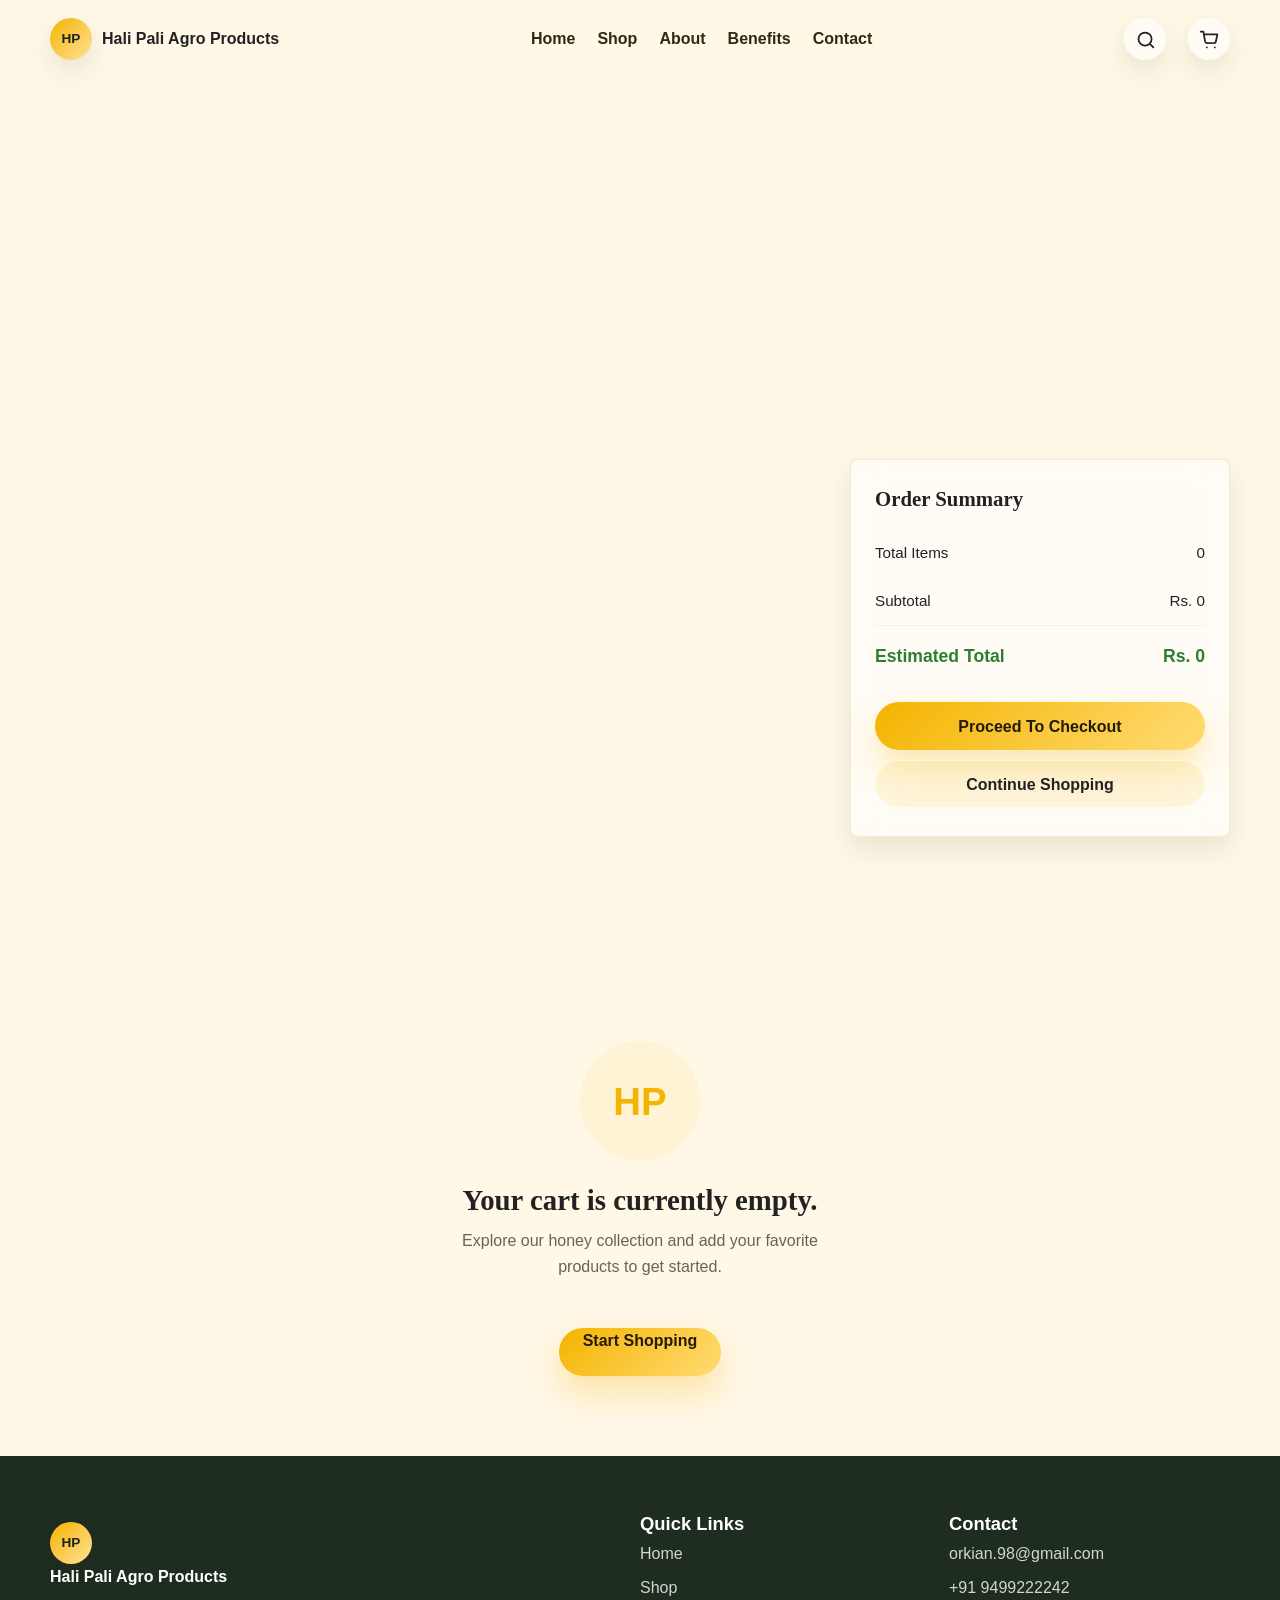
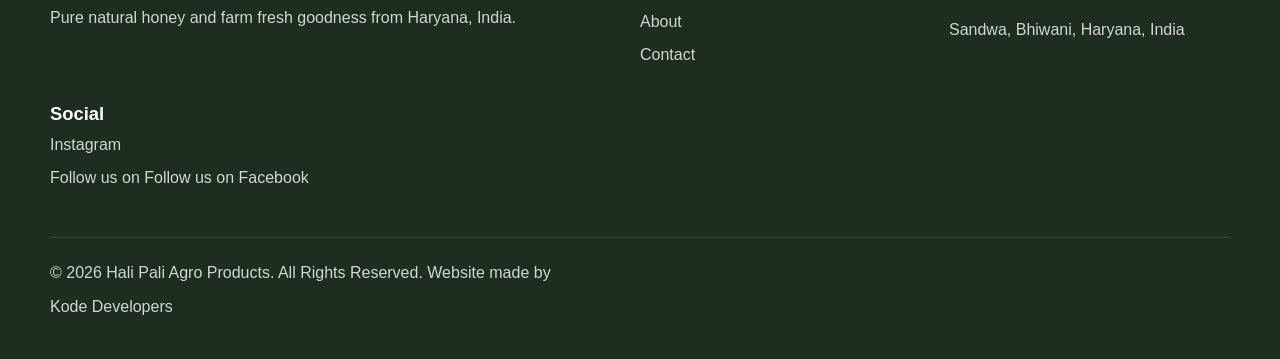
==== commit ab8edda7: "Update social links" ====
--- a/cart.html
+++ b/cart.html
@@ -107,7 +107,7 @@
     <div>
       <h3>Social</h3>
       <a href="#" aria-label="Instagram">Instagram</a>
-      <a href="#" aria-label="Facebook">Facebook</a>
+      <a href="https://www.facebook.com/profile.php?id=100064039775413" aria-label="Facebook">Follow us on Follow us on Facebook</a>
     </div>
     <p class="copyright">
       &copy; 2026 Hali Pali Agro Products. All Rights Reserved.
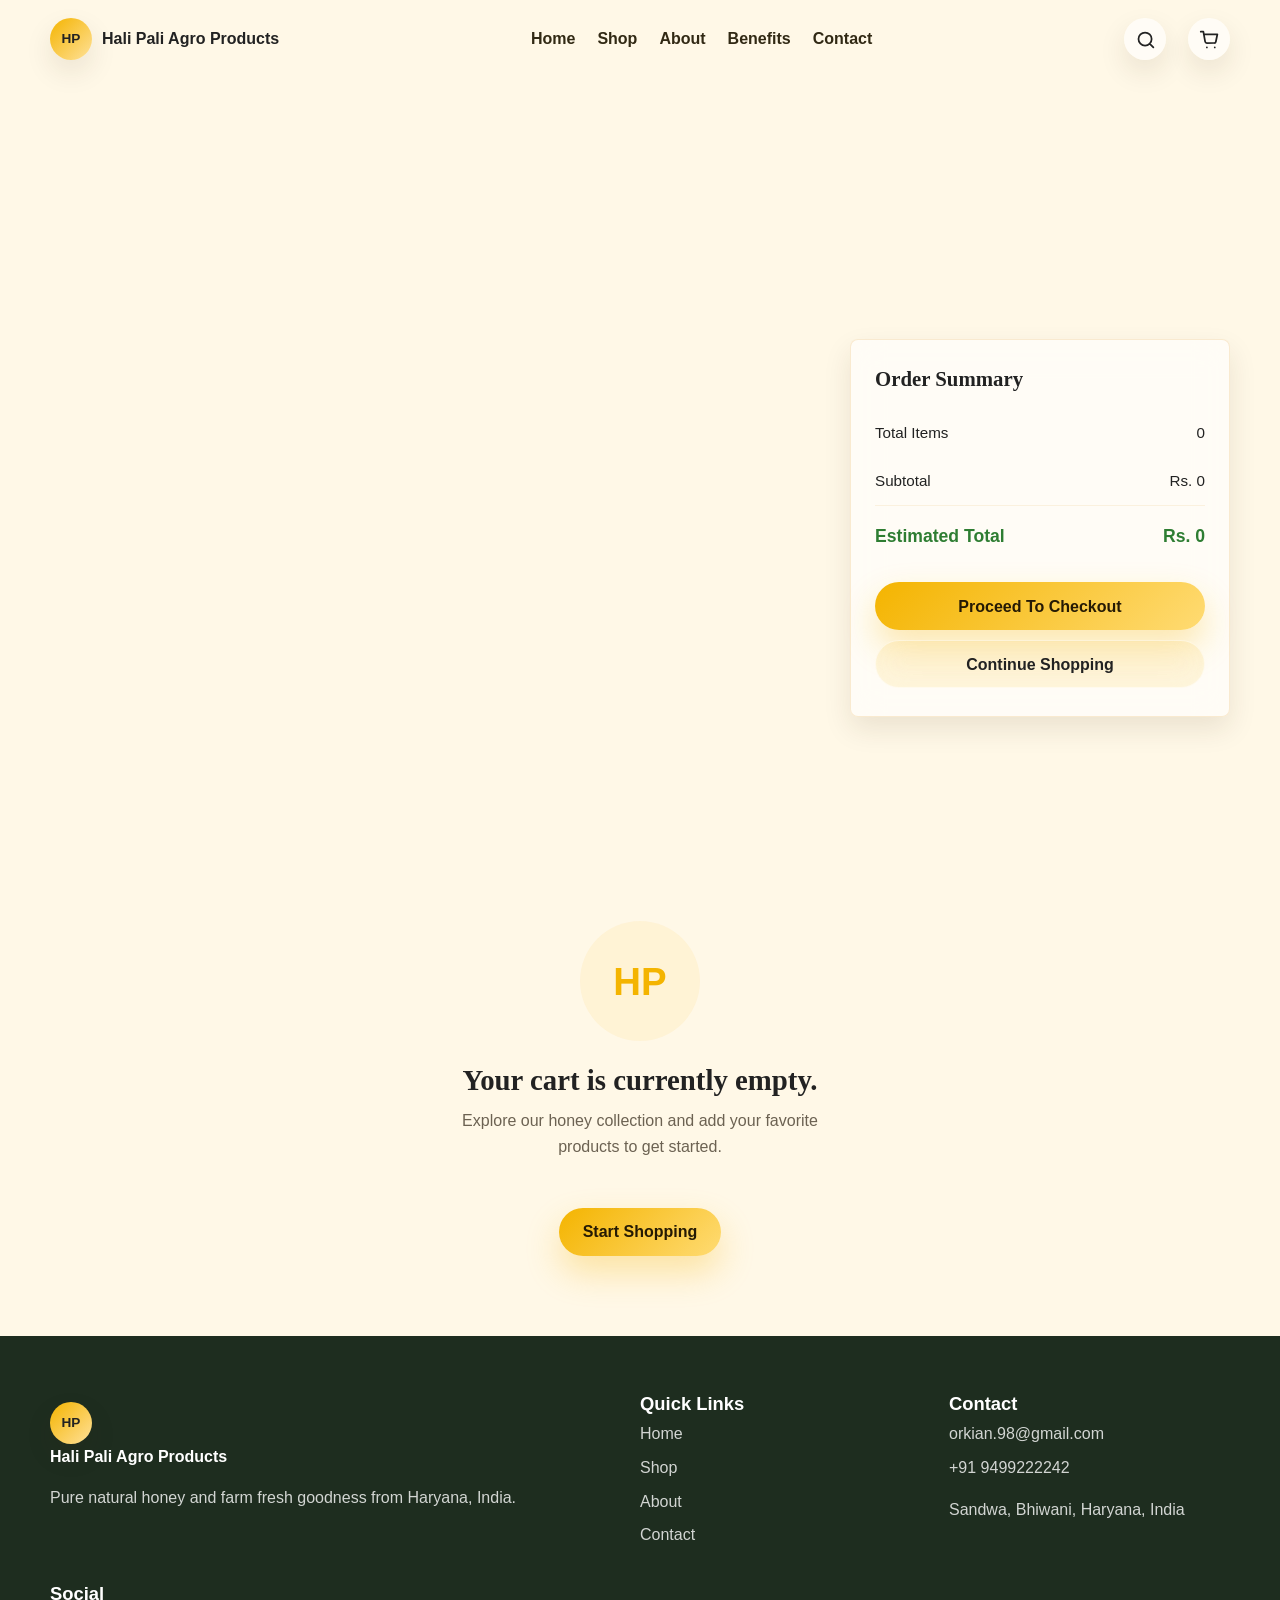
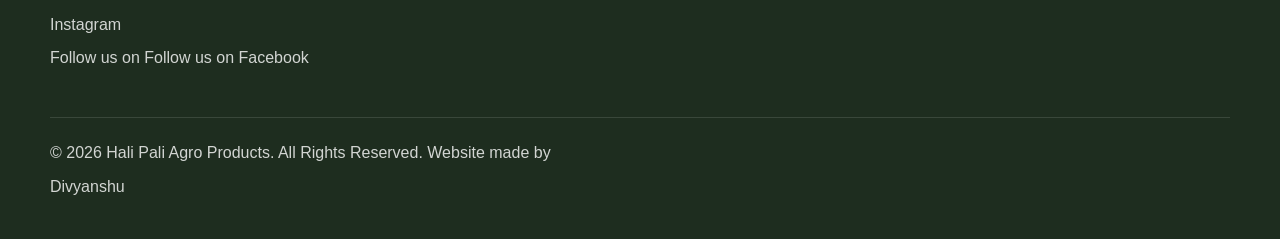
==== commit af1242b9: "Fix Navigation" ====
--- a/cart.html
+++ b/cart.html
@@ -107,11 +107,11 @@
     <div>
       <h3>Social</h3>
       <a href="#" aria-label="Instagram">Instagram</a>
-      <a href="https://www.facebook.com/profile.php?id=100064039775413" aria-label="Facebook">Follow us on Follow us on Facebook</a>
+      <a href="#" aria-label="Facebook">Follow us on Follow us on Facebook</a>
     </div>
     <p class="copyright">
       &copy; 2026 Hali Pali Agro Products. All Rights Reserved.
-      Website made by <a href="https://kodedevelopers.org" target="_blank" rel="noopener noreferrer">Kode Developers</a>
+      Website made by <a href="https://kodedevelopers.org" target="_blank" rel="noopener noreferrer">Divyanshu</a>
     </p>
   </footer>
 
--- a/styles.css
+++ b/styles.css
@@ -284,12 +284,28 @@
 }
 
 .hero-buttons,
-.product-meta,
 .promo {
   display: flex;
   align-items: center;
   gap: 14px;
   flex-wrap: wrap;
+}
+
+.product-meta {
+  display: flex;
+  flex-direction: column;
+  align-items: stretch;
+  gap: 12px;
+}
+
+.product-actions {
+  display: flex;
+  gap: 10px;
+  margin-top: 12px;
+}
+
+.product-actions button {
+  flex: 1;
 }
 
 .btn,
@@ -316,11 +332,46 @@
   box-shadow: 0 16px 34px rgba(244, 180, 0, 0.3);
 }
 
+.add-cart-btn {
+  border: none;
+  color: #251a04;
+  background: linear-gradient(135deg, var(--gold), #ffdb73);
+  box-shadow: 0 10px 20px rgba(244, 180, 0, 0.25);
+}
+
+.buy-now-btn {
+  border: 1px solid var(--green);
+  background: white;
+  color: var(--green);
+}
+
+.add-cart-btn,
+.buy-now-btn {
+  flex: 1;
+  min-height: 44px;
+  padding: 0 16px;
+  border-radius: 999px;
+  font-size: 0.9rem;
+  font-weight: 700;
+  cursor: pointer;
+  transition: all 0.3s ease;
+}
+
+.add-cart-btn:hover,
+.buy-now-btn:hover {
+  transform: translateY(-3px);
+}
+
 .btn-secondary {
   color: var(--white);
   border: 1px solid rgba(255, 255, 255, 0.5);
   background: rgba(255, 255, 255, 0.13);
   backdrop-filter: blur(14px);
+}
+
+.buy-now-btn:hover {
+  background: var(--green);
+  color: white;
 }
 
 .btn:hover,
--- a/cart.css
+++ b/cart.css
@@ -20,6 +20,10 @@
 .cart-header p {
   color: var(--muted);
   font-size: 1rem;
+}
+
+.section.compact {
+  padding: 32px 0;
 }
 
 .cart-layout {
@@ -267,7 +271,7 @@
 }
 
 .empty-cart-state .btn {
-  display: inline-block;
+  display: inline-flex;
   margin-top: 20px;
 }
 
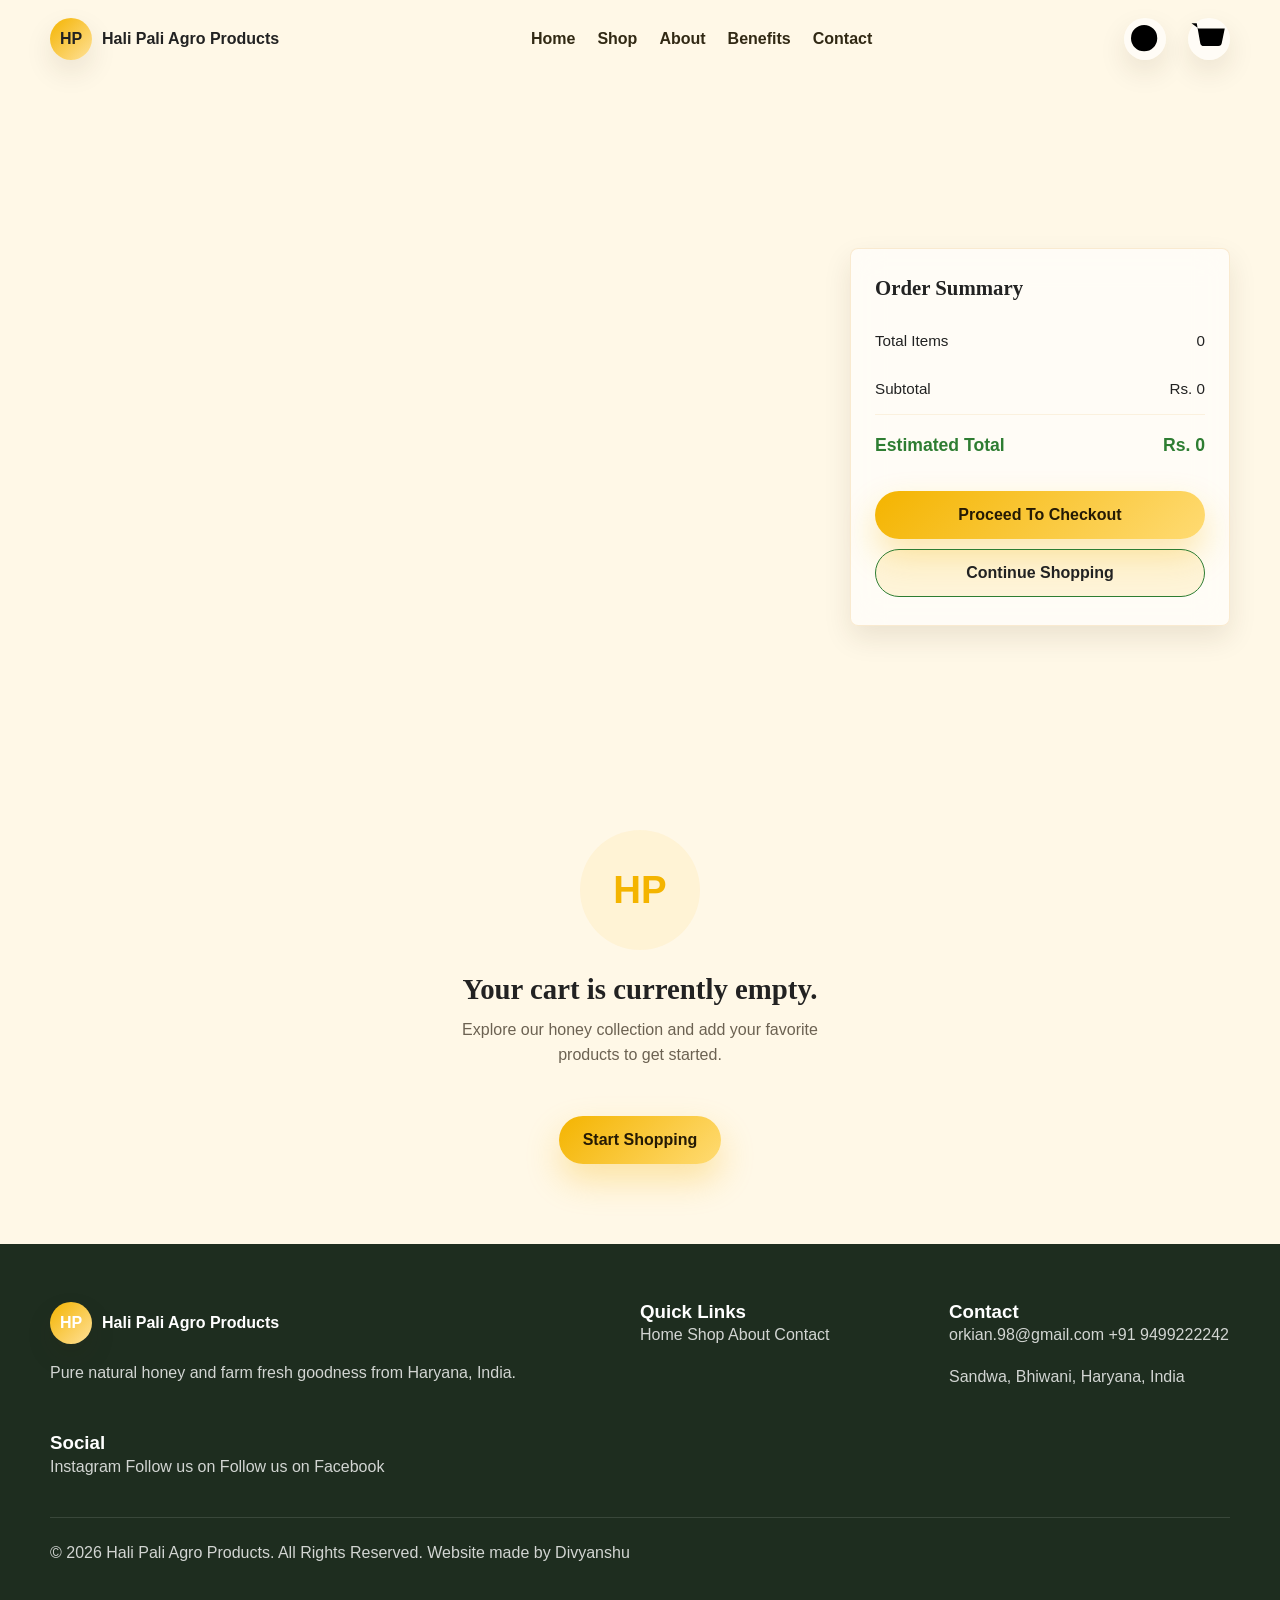
==== commit 15f43a47: "Connect CSS code" ====
--- a/cart.html
+++ b/cart.html
@@ -6,6 +6,7 @@
   <meta name="description" content="Review and checkout your Hali Pali Agro Products honey order. Manage quantities, remove items, and proceed to payment.">
   <title>Shopping Cart | Hali Pali Agro Products</title>
   <link rel="preconnect" href="https://images.unsplash.com">
+  <link rel="stylesheet" href="common.css">
   <link rel="stylesheet" href="styles.css">
   <link rel="stylesheet" href="cart.css">
 </head>
--- a/common.css
+++ b/common.css
@@ -0,0 +1,483 @@
+/* =========================================
+   HALI PALI AGRO PRODUCTS
+   COMMON STYLES
+========================================= */
+
+/* VARIABLES */
+:root {
+  --gold: #F4B400;
+  --dark-gold: #D68910;
+  --cream: #FFF8E7;
+  --green: #2E7D32;
+  --text: #222222;
+  --muted: #6c6252;
+  --white: #ffffff;
+
+  --shadow: 0 24px 60px rgba(62, 43, 6, 0.14);
+  --soft-shadow: 0 12px 28px rgba(62, 43, 6, 0.10);
+
+  --radius: 8px;
+  --max: 1180px;
+}
+
+/* RESET */
+
+* {
+  box-sizing: border-box;
+}
+
+html {
+  scroll-behavior: smooth;
+}
+
+body {
+  margin: 0;
+  font-family: "Segoe UI", Arial, sans-serif;
+  color: var(--text);
+  background: var(--cream);
+  line-height: 1.6;
+}
+
+body.loading {
+  overflow: hidden;
+}
+
+img {
+  display: block;
+  width: 100%;
+}
+
+a {
+  color: inherit;
+  text-decoration: none;
+}
+
+button,
+input,
+textarea,
+select {
+  font: inherit;
+}
+
+button {
+  cursor: pointer;
+}
+
+/* ACCESSIBILITY */
+
+.sr-only {
+  position: absolute;
+  width: 1px;
+  height: 1px;
+  padding: 0;
+  margin: -1px;
+  overflow: hidden;
+  clip: rect(0,0,0,0);
+  white-space: nowrap;
+  border: 0;
+}
+
+/* TYPOGRAPHY */
+
+h1,
+h2,
+h3,
+p {
+  overflow-wrap: anywhere;
+}
+
+h1,
+h2,
+h3 {
+  line-height: 1.08;
+  margin: 0;
+}
+
+h1 {
+  font-family: Georgia, "Times New Roman", serif;
+}
+
+h2 {
+  font-family: Georgia, "Times New Roman", serif;
+}
+
+/* LOADER */
+
+.loader {
+  position: fixed;
+  inset: 0;
+  z-index: 1000;
+  display: grid;
+  place-items: center;
+  background: var(--cream);
+  transition: opacity 450ms ease, visibility 450ms ease;
+}
+
+.loader.hidden {
+  opacity: 0;
+  visibility: hidden;
+}
+
+.loader-drop {
+  width: 54px;
+  height: 54px;
+  background: linear-gradient(
+    135deg,
+    var(--gold),
+    var(--dark-gold)
+  );
+  border-radius: 60% 45% 60% 45%;
+  transform: rotate(45deg);
+  animation: pulse 850ms ease-in-out infinite alternate;
+}
+
+/* HEADER */
+
+.site-header {
+  position: fixed;
+  inset: 0 0 auto;
+  z-index: 900;
+  transition:
+    background 300ms ease,
+    box-shadow 300ms ease,
+    backdrop-filter 300ms ease;
+}
+
+.site-header.scrolled {
+  background: rgba(255,248,231,0.92);
+  box-shadow: 0 10px 34px rgba(34,34,34,0.08);
+  backdrop-filter: blur(18px);
+}
+
+.navbar {
+  width: min(100% - 32px, var(--max));
+  min-height: 78px;
+  margin: 0 auto;
+
+  display: flex;
+  align-items: center;
+  justify-content: space-between;
+  gap: 18px;
+}
+
+.brand {
+  display: inline-flex;
+  align-items: center;
+  gap: 10px;
+  font-weight: 800;
+}
+
+.brand-mark {
+  display: grid;
+  place-items: center;
+  width: 42px;
+  height: 42px;
+  border-radius: 50%;
+
+  background: linear-gradient(
+    135deg,
+    var(--gold),
+    #ffe199
+  );
+
+  box-shadow: var(--soft-shadow);
+}
+
+.nav-panel,
+.nav-actions {
+  display: flex;
+  align-items: center;
+  gap: 22px;
+}
+
+.nav-panel a {
+  font-weight: 700;
+  color: #312914;
+}
+
+.nav-panel a:hover {
+  color: var(--green);
+}
+
+.nav-actions button,
+.nav-actions a,
+.menu-toggle,
+.back-to-top {
+  border: 0;
+  background: rgba(255,255,255,0.62);
+  box-shadow: var(--soft-shadow);
+}
+
+.nav-actions button,
+.nav-actions a {
+  width: 42px;
+  height: 42px;
+  border-radius: 50%;
+
+  display: grid;
+  place-items: center;
+}
+
+.menu-toggle {
+  display: none;
+}
+
+/* EMPTY STATES */
+
+.empty-illustration {
+  display: grid;
+  place-items: center;
+  width: 120px;
+  height: 120px;
+  margin: 0 auto 24px;
+  border-radius: 50%;
+  background: rgba(244, 180, 0, 0.08);
+  color: var(--gold);
+  font-size: 2.4rem;
+  font-weight: 900;
+}
+
+/* SECTIONS */
+
+.section {
+  width: min(100% - 32px, var(--max));
+  margin: 0 auto;
+  padding: 92px 0;
+}
+
+.section.compact {
+  padding: 32px 0;
+}
+
+.section-heading {
+  max-width: 660px;
+  margin: 0 auto 42px;
+  text-align: center;
+}
+
+/* COMMON CARDS */
+
+.glass-card {
+  border: 1px solid rgba(214,137,16,0.16);
+  border-radius: var(--radius);
+
+  background: rgba(255,255,255,0.62);
+
+  box-shadow: var(--soft-shadow);
+
+  backdrop-filter: blur(16px);
+}
+
+/* BUTTONS */
+
+.btn {
+  display: inline-flex;
+  align-items: center;
+  justify-content: center;
+
+  min-height: 48px;
+  padding: 0 24px;
+
+  border: 0;
+  border-radius: 999px;
+
+  font-weight: 800;
+
+  transition:
+    transform 300ms ease,
+    box-shadow 300ms ease,
+    background 300ms ease;
+}
+
+.btn:hover {
+  transform: translateY(-3px);
+}
+
+.btn-primary {
+  color: #251a04;
+
+  background: linear-gradient(
+    135deg,
+    var(--gold),
+    #ffdb73
+  );
+
+  box-shadow: 0 16px 34px rgba(244,180,0,0.3);
+}
+
+.btn-secondary {
+  color: var(--green);
+
+  border: 1px solid var(--green);
+
+  background: white;
+}
+
+/* FORMS */
+
+input,
+textarea,
+select {
+  width: 100%;
+  border: 1px solid rgba(214,137,16,0.22);
+  border-radius: var(--radius);
+  padding: 12px 16px;
+  outline: none;
+  background: rgba(255,255,255,0.86);
+}
+
+input:focus,
+textarea:focus,
+select:focus {
+  border-color: var(--green);
+
+  box-shadow:
+    0 0 0 4px rgba(46,125,50,0.12);
+}
+
+/* FOOTER */
+
+.site-footer {
+  display: grid;
+  grid-template-columns: 2fr 1fr 1fr;
+  gap: 28px;
+
+  padding:
+    58px
+    max(20px, calc((100vw - var(--max))/2))
+    32px;
+
+  background: #1e2d1f;
+
+  color: rgba(255,255,255,0.8);
+}
+
+.site-footer .brand,
+.site-footer h3 {
+  color: white;
+}
+
+.copyright {
+  grid-column: 1 / -1;
+
+  margin-top: 10px;
+  padding-top: 22px;
+
+  border-top: 1px solid rgba(255,255,255,0.12);
+}
+
+/* BACK TO TOP */
+
+.back-to-top {
+  position: fixed;
+  right: 18px;
+  bottom: 18px;
+
+  width: 48px;
+  height: 48px;
+
+  border-radius: 50%;
+
+  background: var(--gold);
+
+  opacity: 0;
+  visibility: hidden;
+
+  transition: all 300ms ease;
+}
+
+.back-to-top.visible {
+  opacity: 1;
+  visibility: visible;
+}
+
+/* REVEAL */
+
+.reveal {
+  opacity: 0;
+  transform: translateY(34px);
+
+  transition:
+    opacity 700ms ease,
+    transform 700ms ease;
+}
+
+.reveal.visible {
+  opacity: 1;
+  transform: translateY(0);
+}
+
+/* ANIMATIONS */
+
+@keyframes pulse {
+  from {
+    transform: rotate(45deg) scale(0.84);
+    opacity: 0.72;
+  }
+
+  to {
+    transform: rotate(45deg) scale(1);
+    opacity: 1;
+  }
+}
+
+@keyframes float {
+  0%,100% {
+    transform: translateY(0);
+  }
+
+  50% {
+    transform: translateY(-18px);
+  }
+}
+
+/* RESPONSIVE */
+
+@media (max-width:980px) {
+
+  .menu-toggle {
+    display: block;
+  }
+
+  .nav-panel {
+    position: absolute;
+    top: 78px;
+    left: 16px;
+    right: 16px;
+
+    display: grid;
+
+    background: rgba(255,248,231,0.96);
+
+    border-radius: var(--radius);
+
+    box-shadow: var(--shadow);
+
+    opacity: 0;
+    visibility: hidden;
+  }
+
+  .nav-panel.open {
+    opacity: 1;
+    visibility: visible;
+  }
+
+  .site-footer {
+    grid-template-columns: 1fr;
+  }
+}
+
+@media (max-width:680px) {
+
+  .navbar {
+    min-height: 70px;
+  }
+
+  .nav-actions {
+    display: none;
+  }
+
+  .section {
+    padding: 68px 0;
+  }
+}
--- a/styles.css
+++ b/styles.css
@@ -1,207 +1,3 @@
-:root {
-  --gold: #F4B400;
-  --dark-gold: #D68910;
-  --cream: #FFF8E7;
-  --green: #2E7D32;
-  --text: #222222;
-  --muted: #6c6252;
-  --white: #ffffff;
-  --shadow: 0 24px 60px rgba(62, 43, 6, 0.14);
-  --soft-shadow: 0 12px 28px rgba(62, 43, 6, 0.10);
-  --radius: 8px;
-  --max: 1180px;
-}
-
-* {
-  box-sizing: border-box;
-}
-
-html {
-  scroll-behavior: smooth;
-}
-
-body {
-  margin: 0;
-  font-family: "Segoe UI", Arial, sans-serif;
-  color: var(--text);
-  background: var(--cream);
-  line-height: 1.6;
-}
-
-body.loading {
-  overflow: hidden;
-}
-
-img {
-  display: block;
-  width: 100%;
-}
-
-a {
-  color: inherit;
-  text-decoration: none;
-}
-
-button,
-input,
-textarea {
-  font: inherit;
-}
-
-button {
-  cursor: pointer;
-}
-
-.sr-only {
-  position: absolute;
-  width: 1px;
-  height: 1px;
-  padding: 0;
-  margin: -1px;
-  overflow: hidden;
-  clip: rect(0, 0, 0, 0);
-  white-space: nowrap;
-  border: 0;
-}
-
-.loader {
-  position: fixed;
-  inset: 0;
-  z-index: 1000;
-  display: grid;
-  place-items: center;
-  background: var(--cream);
-  transition: opacity 450ms ease, visibility 450ms ease;
-}
-
-.loader.hidden {
-  opacity: 0;
-  visibility: hidden;
-}
-
-.loader-drop {
-  width: 54px;
-  height: 54px;
-  background: linear-gradient(135deg, var(--gold), var(--dark-gold));
-  border-radius: 60% 45% 60% 45%;
-  transform: rotate(45deg);
-  animation: pulse 850ms ease-in-out infinite alternate;
-}
-
-.scroll-progress {
-  position: fixed;
-  top: 0;
-  left: 0;
-  z-index: 999;
-  width: 0%;
-  height: 4px;
-  background: linear-gradient(90deg, var(--gold), var(--green));
-}
-
-.site-header {
-  position: fixed;
-  inset: 0 0 auto;
-  z-index: 900;
-  transition: background 300ms ease, box-shadow 300ms ease, backdrop-filter 300ms ease;
-}
-
-.site-header.scrolled {
-  background: rgba(255, 248, 231, 0.92);
-  box-shadow: 0 10px 34px rgba(34, 34, 34, 0.08);
-  backdrop-filter: blur(18px);
-}
-
-.navbar {
-  width: min(100% - 32px, var(--max));
-  min-height: 78px;
-  margin: 0 auto;
-  display: flex;
-  align-items: center;
-  justify-content: space-between;
-  gap: 18px;
-}
-
-.brand {
-  display: inline-flex;
-  align-items: center;
-  gap: 10px;
-  font-weight: 800;
-  letter-spacing: 0;
-}
-
-.brand-mark {
-  display: grid;
-  place-items: center;
-  width: 42px;
-  height: 42px;
-  border-radius: 50%;
-  color: var(--text);
-  background: linear-gradient(135deg, var(--gold), #ffe199);
-  box-shadow: var(--soft-shadow);
-  font-size: 0.85rem;
-}
-
-.nav-panel,
-.nav-actions {
-  display: flex;
-  align-items: center;
-  gap: 22px;
-}
-
-.nav-panel a {
-  font-weight: 700;
-  color: #312914;
-}
-
-.nav-panel a:hover {
-  color: var(--green);
-}
-
-.nav-actions button,
-.nav-actions a,
-.menu-toggle,
-.back-to-top {
-  border: 0;
-  background: rgba(255, 255, 255, 0.62);
-  box-shadow: var(--soft-shadow);
-}
-
-.nav-actions button,
-.nav-actions a {
-  width: 42px;
-  height: 42px;
-  border-radius: 50%;
-  display: grid;
-  place-items: center;
-  color: var(--text);
-}
-
-.nav-actions svg {
-  width: 21px;
-  height: 21px;
-  fill: none;
-  stroke: currentColor;
-  stroke-width: 2;
-  stroke-linecap: round;
-  stroke-linejoin: round;
-}
-
-.menu-toggle {
-  display: none;
-  width: 44px;
-  height: 44px;
-  border-radius: 50%;
-  padding: 11px;
-}
-
-.menu-toggle span {
-  display: block;
-  height: 2px;
-  margin: 5px 0;
-  background: var(--text);
-  transition: transform 300ms ease, opacity 300ms ease;
-}
-
 .hero {
   position: relative;
   min-height: 100svh;
@@ -247,36 +43,6 @@
   color: #ffe7a4;
 }
 
-h1,
-h2,
-h3,
-p {
-  overflow-wrap: anywhere;
-}
-
-h1,
-h2,
-h3 {
-  line-height: 1.08;
-  margin: 0;
-}
-
-h1 {
-  max-width: 760px;
-  font-family: Georgia, "Times New Roman", serif;
-  font-size: clamp(3rem, 9vw, 6.8rem);
-  font-weight: 700;
-}
-
-h2 {
-  font-family: Georgia, "Times New Roman", serif;
-  font-size: clamp(2rem, 5vw, 4rem);
-}
-
-h3 {
-  font-size: 1.15rem;
-}
-
 .hero-content > p:not(.eyebrow) {
   max-width: 580px;
   font-size: clamp(1rem, 2.4vw, 1.25rem);
@@ -306,30 +72,6 @@
 
 .product-actions button {
   flex: 1;
-}
-
-.btn,
-.product-meta button,
-.newsletter-form button,
-.contact-form button {
-  display: inline-flex;
-  align-items: center;
-  justify-content: center;
-  min-height: 48px;
-  padding: 0 24px;
-  border-radius: 999px;
-  border: 0;
-  font-weight: 800;
-  transition: transform 300ms ease, box-shadow 300ms ease, background 300ms ease;
-}
-
-.btn-primary,
-.product-meta button,
-.newsletter-form button,
-.contact-form button {
-  color: #251a04;
-  background: linear-gradient(135deg, var(--gold), #ffdb73);
-  box-shadow: 0 16px 34px rgba(244, 180, 0, 0.3);
 }
 
 .add-cart-btn {
@@ -362,23 +104,9 @@
   transform: translateY(-3px);
 }
 
-.btn-secondary {
-  color: var(--white);
-  border: 1px solid rgba(255, 255, 255, 0.5);
-  background: rgba(255, 255, 255, 0.13);
-  backdrop-filter: blur(14px);
-}
-
 .buy-now-btn:hover {
   background: var(--green);
   color: white;
-}
-
-.btn:hover,
-.product-meta button:hover,
-.newsletter-form button:hover,
-.contact-form button:hover {
-  transform: translateY(-3px);
 }
 
 .hero-jar {
@@ -424,24 +152,6 @@
   animation-delay: 1.2s;
 }
 
-.section {
-  width: min(100% - 32px, var(--max));
-  margin: 0 auto;
-  padding: 92px 0;
-}
-
-.section-heading {
-  max-width: 660px;
-  margin: 0 auto 42px;
-  text-align: center;
-}
-
-.section-actions {
-  display: flex;
-  justify-content: center;
-  margin-top: 34px;
-}
-
 .feature-grid,
 .product-grid,
 .benefit-grid {
@@ -799,25 +509,6 @@
   margin: 26px auto 10px;
 }
 
-.newsletter-form input,
-.contact-form input,
-.contact-form textarea {
-  width: 100%;
-  min-height: 52px;
-  border: 1px solid rgba(214, 137, 16, 0.22);
-  border-radius: var(--radius);
-  padding: 14px 16px;
-  outline: 0;
-  background: rgba(255, 255, 255, 0.86);
-}
-
-.newsletter-form input:focus,
-.contact-form input:focus,
-.contact-form textarea:focus {
-  border-color: var(--green);
-  box-shadow: 0 0 0 4px rgba(46, 125, 50, 0.12);
-}
-
 .form-message {
   min-height: 24px;
   margin: 8px 0 0;
@@ -849,119 +540,11 @@
   margin-top: 18px;
 }
 
-.site-footer {
-  display: grid;
-  grid-template-columns: 2fr 1fr 1fr;
-  gap: 28px;
-  padding: 58px max(20px, calc((100vw - var(--max)) / 2)) 32px;
-  color: rgba(255, 255, 255, 0.8);
-  background: #1e2d1f;
-}
-
-.site-footer .brand,
-.site-footer h3 {
-  color: var(--white);
-}
-
-.site-footer a {
-  display: block;
-  margin: 8px 0;
-}
-
-.copyright {
-  grid-column: 1 / -1;
-  margin: 10px 0 0;
-  padding-top: 22px;
-  border-top: 1px solid rgba(255, 255, 255, 0.12);
-}
-
-.back-to-top {
-  position: fixed;
-  right: 18px;
-  bottom: 18px;
-  z-index: 850;
-  width: 48px;
-  height: 48px;
-  border-radius: 50%;
-  color: var(--text);
-  background: var(--gold);
-  opacity: 0;
-  visibility: hidden;
-  transform: translateY(12px);
-  transition: opacity 300ms ease, visibility 300ms ease, transform 300ms ease;
-}
-
-.back-to-top.visible {
-  opacity: 1;
-  visibility: visible;
-  transform: translateY(0);
-}
-
-.reveal {
-  opacity: 0;
-  transform: translateY(34px);
-  transition: opacity 700ms ease, transform 700ms ease;
-}
-
-.reveal.visible {
-  opacity: 1;
-  transform: translateY(0);
-}
-
-@keyframes float {
-  0%, 100% { transform: translateY(0); }
-  50% { transform: translateY(-18px); }
-}
-
-@keyframes pulse {
-  from { transform: rotate(45deg) scale(0.84); opacity: 0.72; }
-  to { transform: rotate(45deg) scale(1); opacity: 1; }
-}
-
 @keyframes drift {
   to { transform: translateX(90px); }
 }
 
 @media (max-width: 980px) {
-  .menu-toggle {
-    display: block;
-  }
-
-  .nav-panel {
-    position: absolute;
-    top: 78px;
-    left: 16px;
-    right: 16px;
-    display: grid;
-    gap: 0;
-    padding: 12px;
-    border-radius: var(--radius);
-    background: rgba(255, 248, 231, 0.96);
-    box-shadow: var(--shadow);
-    transform: translateY(-12px);
-    opacity: 0;
-    visibility: hidden;
-    transition: opacity 300ms ease, transform 300ms ease, visibility 300ms ease;
-  }
-
-  .nav-panel.open {
-    opacity: 1;
-    visibility: visible;
-    transform: translateY(0);
-  }
-
-  .nav-panel a {
-    padding: 14px;
-    border-radius: var(--radius);
-  }
-
-  .nav-panel a:hover {
-    background: rgba(244, 180, 0, 0.18);
-  }
-
-  .nav-actions {
-    margin-left: auto;
-  }
 
   .hero-jar {
     position: relative;
@@ -985,18 +568,6 @@
 }
 
 @media (max-width: 680px) {
-  .navbar {
-    min-height: 70px;
-  }
-
-  .brand span:last-child {
-    max-width: 150px;
-    line-height: 1.1;
-  }
-
-  .nav-actions {
-    display: none;
-  }
 
   .hero {
     padding-top: 104px;
@@ -1004,10 +575,6 @@
 
   .hero-jar {
     min-width: 0;
-  }
-
-  .section {
-    padding: 68px 0;
   }
 
   .feature-grid,
@@ -1015,8 +582,7 @@
   .benefit-grid,
   .about,
   .contact,
-  .stats,
-  .site-footer {
+  .stats {
     grid-template-columns: 1fr;
   }
 
@@ -1046,8 +612,4 @@
   .newsletter-form {
     flex-direction: column;
   }
-
-  .copyright {
-    grid-column: auto;
-  }
-}
+}
--- a/cart.css
+++ b/cart.css
@@ -1,9 +1,4 @@
-body {
-  display: flex;
-  flex-direction: column;
-  min-height: 100vh;
-}
-
+/*cart.css*/
 .cart-main {
   flex: 1;
 }
@@ -20,10 +15,6 @@
 .cart-header p {
   color: var(--muted);
   font-size: 1rem;
-}
-
-.section.compact {
-  padding: 32px 0;
 }
 
 .cart-layout {
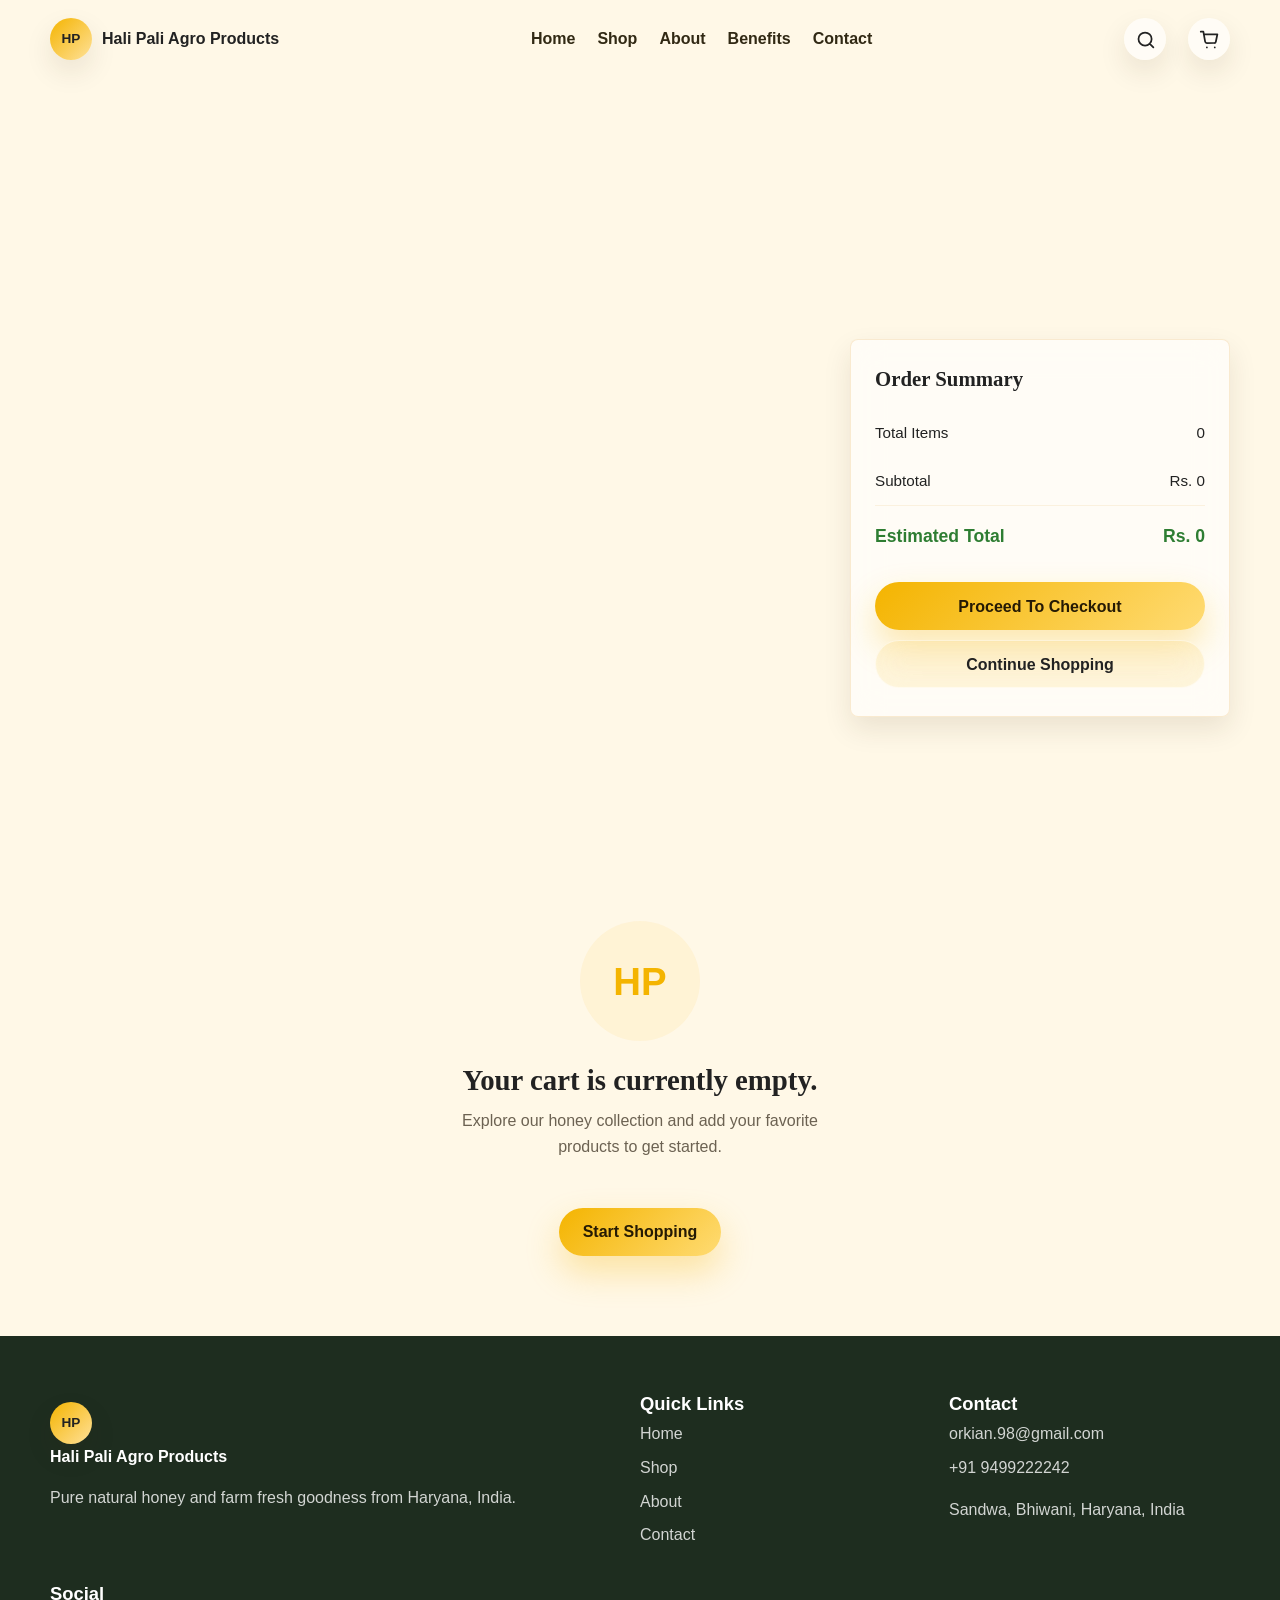
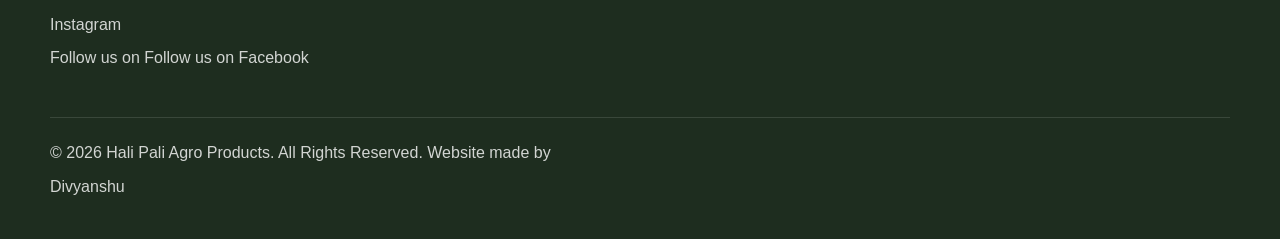
==== commit 7524a228: "Improve styling" ====
--- a/cart.html
+++ b/cart.html
@@ -6,7 +6,6 @@
   <meta name="description" content="Review and checkout your Hali Pali Agro Products honey order. Manage quantities, remove items, and proceed to payment.">
   <title>Shopping Cart | Hali Pali Agro Products</title>
   <link rel="preconnect" href="https://images.unsplash.com">
-  <link rel="stylesheet" href="common.css">
   <link rel="stylesheet" href="styles.css">
   <link rel="stylesheet" href="cart.css">
 </head>
--- a/styles.css
+++ b/styles.css
@@ -1,615 +1,1059 @@
-.hero {
-  position: relative;
-  min-height: 100svh;
-  display: grid;
-  align-items: center;
-  overflow: hidden;
-  padding: 120px max(20px, calc((100vw - var(--max)) / 2)) 70px;
-  isolation: isolate;
-}
-
-.hero-bg {
-  position: absolute;
-  inset: 0;
-  z-index: -2;
-  background:
-    linear-gradient(105deg, rgba(34, 24, 4, 0.78), rgba(244, 180, 0, 0.54), rgba(46, 125, 50, 0.42)),
-    url("https://images.unsplash.com/photo-1558642452-9d2a7deb7f62?auto=format&fit=crop&w=1800&q=80") center/cover;
-}
-
-.hero::after {
-  content: "";
-  position: absolute;
-  inset: 0;
-  z-index: -1;
-  background: radial-gradient(circle at 72% 32%, rgba(255, 248, 231, 0.38), transparent 24%);
-}
-
-.hero-content {
-  max-width: 700px;
-  color: var(--white);
-}
-
-.eyebrow {
-  margin: 0 0 10px;
-  color: var(--dark-gold);
-  font-weight: 900;
-  letter-spacing: 0.08em;
-  text-transform: uppercase;
-  font-size: 0.78rem;
-}
-
-.hero .eyebrow {
-  color: #ffe7a4;
-}
-
-.hero-content > p:not(.eyebrow) {
-  max-width: 580px;
-  font-size: clamp(1rem, 2.4vw, 1.25rem);
-  color: rgba(255, 255, 255, 0.9);
-}
-
-.hero-buttons,
-.promo {
-  display: flex;
-  align-items: center;
-  gap: 14px;
-  flex-wrap: wrap;
-}
-
-.product-meta {
-  display: flex;
-  flex-direction: column;
-  align-items: stretch;
-  gap: 12px;
-}
-
-.product-actions {
-  display: flex;
-  gap: 10px;
-  margin-top: 12px;
-}
-
-.product-actions button {
-  flex: 1;
-}
-
-.add-cart-btn {
-  border: none;
-  color: #251a04;
-  background: linear-gradient(135deg, var(--gold), #ffdb73);
-  box-shadow: 0 10px 20px rgba(244, 180, 0, 0.25);
-}
-
-.buy-now-btn {
-  border: 1px solid var(--green);
-  background: white;
-  color: var(--green);
-}
-
-.add-cart-btn,
-.buy-now-btn {
-  flex: 1;
-  min-height: 44px;
-  padding: 0 16px;
-  border-radius: 999px;
-  font-size: 0.9rem;
-  font-weight: 700;
-  cursor: pointer;
-  transition: all 0.3s ease;
-}
-
-.add-cart-btn:hover,
-.buy-now-btn:hover {
-  transform: translateY(-3px);
-}
-
-.buy-now-btn:hover {
-  background: var(--green);
-  color: white;
-}
-
-.hero-jar {
-  position: absolute;
-  right: max(20px, calc((100vw - var(--max)) / 2));
-  bottom: 8vh;
-  width: min(34vw, 390px);
-  min-width: 240px;
-  padding: 14px;
-  border-radius: 34px;
-  background: rgba(255, 255, 255, 0.18);
-  box-shadow: var(--shadow);
-  backdrop-filter: blur(18px);
-  animation: float 4.8s ease-in-out infinite;
-}
-
-.hero-jar img {
-  aspect-ratio: 4 / 5;
-  object-fit: cover;
-  border-radius: 24px;
-}
-
-.honeycomb {
-  position: absolute;
-  width: 120px;
-  aspect-ratio: 1;
-  opacity: 0.4;
-  background:
-    radial-gradient(circle at 50% 50%, rgba(255, 255, 255, 0.28) 0 22%, transparent 23%),
-    repeating-conic-gradient(from 30deg, rgba(255, 255, 255, 0.22) 0 60deg, transparent 60deg 120deg);
-  clip-path: polygon(25% 5%, 75% 5%, 100% 50%, 75% 95%, 25% 95%, 0 50%);
-  animation: float 6s ease-in-out infinite;
-}
-
-.honeycomb-one {
-  top: 20%;
-  right: 15%;
-}
-
-.honeycomb-two {
-  left: 5%;
-  bottom: 16%;
-  animation-delay: 1.2s;
-}
-
-.feature-grid,
-.product-grid,
-.benefit-grid {
-  display: grid;
-  grid-template-columns: repeat(4, 1fr);
-  gap: 20px;
-}
-
-.product-grid {
-  grid-template-columns: repeat(3, 1fr);
-}
-
-.benefit-grid {
-  grid-template-columns: repeat(3, 1fr);
-}
-
-.feature-card,
-.product-card,
-.benefit-card,
-.testimonial-shell,
-.newsletter,
-.contact-form {
-  border: 1px solid rgba(214, 137, 16, 0.16);
-  border-radius: var(--radius);
-  background: rgba(255, 255, 255, 0.62);
-  box-shadow: var(--soft-shadow);
-  backdrop-filter: blur(16px);
-}
-
-.feature-card,
-.benefit-card {
-  padding: 26px;
-  transition: transform 300ms ease, box-shadow 300ms ease;
-}
-
-.feature-card:hover,
-.benefit-card:hover,
-.why-item:hover {
-  transform: translateY(-7px);
-  box-shadow: var(--shadow);
-}
-
-.icon,
-.benefit-card span {
-  display: grid;
-  place-items: center;
-  width: 54px;
-  height: 54px;
-  margin-bottom: 18px;
-  border-radius: 50%;
-  color: var(--green);
-  background: rgba(244, 180, 0, 0.18);
-  font-weight: 900;
-}
-
-.product-card {
-  overflow: hidden;
-  transition: transform 300ms ease, box-shadow 300ms ease;
-}
-
-.product-card:hover {
-  transform: translateY(-8px);
-  box-shadow: var(--shadow);
-}
-
-.product-image {
-  overflow: hidden;
-}
-
-.product-image img {
-  aspect-ratio: 1 / 0.86;
-  object-fit: cover;
-  transition: transform 500ms ease;
-}
-
-.product-card:hover img {
-  transform: scale(1.08);
-}
-
-.product-body {
-  padding: 24px;
-}
-
-.stars {
-  color: var(--gold);
-  letter-spacing: 0;
-}
-
-.product-meta {
-  justify-content: space-between;
-}
-
-.product-meta span {
-  font-size: 1.3rem;
-  font-weight: 900;
-  color: var(--green);
-}
-
-.about,
-.contact {
-  display: grid;
-  grid-template-columns: 1fr 1fr;
-  gap: 48px;
-  align-items: center;
-}
-
-.about-image img {
-  aspect-ratio: 1 / 1.05;
-  object-fit: cover;
-  border-radius: var(--radius);
-  box-shadow: var(--shadow);
-}
-
-.about-copy > p:not(.eyebrow) {
-  color: var(--muted);
-  font-size: 1.05rem;
-}
-
-.stats {
-  display: grid;
-  grid-template-columns: repeat(3, 1fr);
-  gap: 14px;
-  margin-top: 30px;
-}
-
-.stats div {
-  padding: 18px;
-  border-radius: var(--radius);
-  background: var(--white);
-  box-shadow: var(--soft-shadow);
-}
-
-.stats strong {
-  display: block;
-  color: var(--dark-gold);
-  font-size: 1.8rem;
-}
-
-.stats span {
-  display: block;
-  color: var(--muted);
-  font-size: 0.9rem;
-}
-
-.benefit-card {
-  display: flex;
-  align-items: center;
-  gap: 16px;
-}
-
-.benefit-card span {
-  flex: 0 0 auto;
-  margin: 0;
-}
-
-.why {
-  width: 100%;
-  max-width: none;
-  padding-inline: max(16px, calc((100vw - var(--max)) / 2));
-  background: linear-gradient(135deg, #244d28, #2E7D32);
-  color: var(--white);
-}
-
-.why .eyebrow {
-  color: #ffda79;
-}
-
-.why-list {
-  display: grid;
-  gap: 18px;
-}
-
-.why-item {
-  display: grid;
-  grid-template-columns: 82px 1fr;
-  gap: 22px;
-  align-items: center;
-  max-width: 830px;
-  padding: 26px;
-  border-radius: var(--radius);
-  background: rgba(255, 255, 255, 0.12);
-  backdrop-filter: blur(14px);
-  transition: transform 300ms ease, box-shadow 300ms ease;
-}
-
-.why-item:nth-child(even) {
-  margin-left: auto;
-}
-
-.why-item span {
-  color: var(--gold);
-  font-size: 2rem;
-  font-weight: 900;
-}
-
-.why-item p {
-  margin-bottom: 0;
-  color: rgba(255, 255, 255, 0.78);
-}
-
-.testimonial-shell {
-  position: relative;
-  max-width: 820px;
-  min-height: 360px;
-  margin: 0 auto;
-  padding: 34px;
-  overflow: hidden;
-}
-
-.testimonial-track {
-  display: grid;
-}
-
-.testimonial {
-  grid-area: 1 / 1;
-  text-align: center;
-  opacity: 0;
-  transform: translateX(28px);
-  pointer-events: none;
-  transition: opacity 450ms ease, transform 450ms ease;
-}
-
-.testimonial.active {
-  opacity: 1;
-  transform: translateX(0);
-  pointer-events: auto;
-}
-
-.testimonial img {
-  width: 86px;
-  height: 86px;
-  margin: 0 auto 12px;
-  border-radius: 50%;
-  object-fit: cover;
-  box-shadow: var(--soft-shadow);
-}
-
-.testimonial blockquote {
-  margin: 0 auto 18px;
-  max-width: 620px;
-  color: var(--muted);
-  font-size: 1.08rem;
-}
-
-.testimonial-dots {
-  display: flex;
-  justify-content: center;
-  gap: 10px;
-  margin-top: 20px;
-}
-
-.testimonial-dots button {
-  width: 11px;
-  height: 11px;
-  padding: 0;
-  border: 0;
-  border-radius: 50%;
-  background: rgba(214, 137, 16, 0.32);
-}
-
-.testimonial-dots button.active {
-  width: 30px;
-  border-radius: 999px;
-  background: var(--dark-gold);
-}
-
-.promo {
-  position: relative;
-  justify-content: space-between;
-  padding: 48px;
-  border-radius: var(--radius);
-  overflow: hidden;
-  color: var(--white);
-  background: linear-gradient(135deg, rgba(34, 34, 34, 0.92), rgba(214, 137, 16, 0.88)), url("https://images.unsplash.com/photo-1558642452-9d2a7deb7f62?auto=format&fit=crop&w=1400&q=80") center/cover;
-  box-shadow: var(--shadow);
-}
-
-.promo::before {
-  content: "";
-  position: absolute;
-  inset: -80px;
-  background: repeating-linear-gradient(60deg, transparent 0 28px, rgba(255, 255, 255, 0.08) 29px 31px);
-  animation: drift 12s linear infinite;
-}
-
-.promo > * {
-  position: relative;
-}
-
-.promo .eyebrow {
-  color: #ffe199;
-}
-
-.gallery-grid {
-  display: grid;
-  grid-template-columns: repeat(4, 1fr);
-  grid-auto-rows: 220px;
-  gap: 16px;
-}
-
-.gallery-grid figure {
-  position: relative;
-  margin: 0;
-  overflow: hidden;
-  border-radius: var(--radius);
-  box-shadow: var(--soft-shadow);
-}
-
-.gallery-grid .tall {
-  grid-row: span 2;
-}
-
-.gallery-grid .wide {
-  grid-column: span 2;
-}
-
-.gallery-grid img {
-  height: 100%;
-  object-fit: cover;
-  transition: transform 500ms ease;
-}
-
-.gallery-grid figcaption {
-  position: absolute;
-  inset: auto 12px 12px;
-  padding: 10px 14px;
-  border-radius: 999px;
-  color: var(--white);
-  background: rgba(34, 34, 34, 0.58);
-  backdrop-filter: blur(12px);
-  font-weight: 800;
-  opacity: 0;
-  transform: translateY(8px);
-  transition: opacity 300ms ease, transform 300ms ease;
-}
-
-.gallery-grid figure:hover img {
-  transform: scale(1.08);
-}
-
-.gallery-grid figure:hover figcaption {
-  opacity: 1;
-  transform: translateY(0);
-}
-
-.newsletter {
-  max-width: 820px;
-  padding: 44px;
-  text-align: center;
-}
-
-.newsletter-form {
-  display: flex;
-  gap: 12px;
-  margin: 26px auto 10px;
-}
-
-.form-message {
-  min-height: 24px;
-  margin: 8px 0 0;
-  color: var(--green);
-  font-weight: 800;
-}
-
-.form-message.error {
-  color: #b3261e;
-}
-
-.contact-info a {
-  color: var(--green);
-  font-weight: 800;
-}
-
-.contact-form {
-  padding: 28px;
-}
-
-.contact-form label {
-  display: block;
-  margin: 14px 0 7px;
-  font-weight: 800;
-}
-
-.contact-form button {
-  width: 100%;
-  margin-top: 18px;
-}
-
-@keyframes drift {
-  to { transform: translateX(90px); }
-}
-
-@media (max-width: 980px) {
-
-  .hero-jar {
-    position: relative;
-    right: auto;
-    bottom: auto;
-    width: min(100%, 360px);
-    margin-top: 34px;
-  }
-
-  .feature-grid,
-  .product-grid,
-  .benefit-grid,
-  .about,
-  .contact {
-    grid-template-columns: 1fr 1fr;
-  }
-
-  .gallery-grid {
-    grid-template-columns: repeat(2, 1fr);
-  }
-}
-
-@media (max-width: 680px) {
-
-  .hero {
-    padding-top: 104px;
-  }
-
-  .hero-jar {
-    min-width: 0;
-  }
-
-  .feature-grid,
-  .product-grid,
-  .benefit-grid,
-  .about,
-  .contact,
-  .stats {
-    grid-template-columns: 1fr;
-  }
-
-  .why-item,
-  .why-item:nth-child(even) {
-    grid-template-columns: 1fr;
-    margin-left: 0;
-  }
-
-  .promo {
-    padding: 34px 24px;
-  }
-
-  .gallery-grid {
-    grid-template-columns: 1fr;
-    grid-auto-rows: 240px;
-  }
-
-  .gallery-grid .wide {
-    grid-column: auto;
-  }
-
-  .newsletter {
-    padding: 32px 18px;
-  }
-
-  .newsletter-form {
-    flex-direction: column;
-  }
-}
+:root {
+  --gold: #F4B400;
+  --dark-gold: #D68910;
+  --cream: #FFF8E7;
+  --green: #2E7D32;
+  --text: #222222;
+  --muted: #6c6252;
+  --white: #ffffff;
+  --shadow: 0 24px 60px rgba(62, 43, 6, 0.14);
+  --soft-shadow: 0 12px 28px rgba(62, 43, 6, 0.10);
+  --radius: 8px;
+  --max: 1180px;
+}
+
+* {
+  box-sizing: border-box;
+}
+
+html {
+  scroll-behavior: smooth;
+}
+
+body {
+  margin: 0;
+  font-family: "Segoe UI", Arial, sans-serif;
+  color: var(--text);
+  background: var(--cream);
+  line-height: 1.6;
+}
+
+body.loading {
+  overflow: hidden;
+}
+
+img {
+  display: block;
+  width: 100%;
+}
+
+a {
+  color: inherit;
+  text-decoration: none;
+}
+
+button,
+input,
+textarea {
+  font: inherit;
+}
+
+button {
+  cursor: pointer;
+}
+
+.sr-only {
+  position: absolute;
+  width: 1px;
+  height: 1px;
+  padding: 0;
+  margin: -1px;
+  overflow: hidden;
+  clip: rect(0, 0, 0, 0);
+  white-space: nowrap;
+  border: 0;
+}
+
+.loader {
+  position: fixed;
+  inset: 0;
+  z-index: 1000;
+  display: grid;
+  place-items: center;
+  background: var(--cream);
+  transition: opacity 450ms ease, visibility 450ms ease;
+}
+
+.loader.hidden {
+  opacity: 0;
+  visibility: hidden;
+}
+
+.loader-drop {
+  width: 54px;
+  height: 54px;
+  background: linear-gradient(135deg, var(--gold), var(--dark-gold));
+  border-radius: 60% 45% 60% 45%;
+  transform: rotate(45deg);
+  animation: pulse 850ms ease-in-out infinite alternate;
+}
+
+.scroll-progress {
+  position: fixed;
+  top: 0;
+  left: 0;
+  z-index: 999;
+  width: 0%;
+  height: 4px;
+  background: linear-gradient(90deg, var(--gold), var(--green));
+}
+
+.site-header {
+  position: fixed;
+  inset: 0 0 auto;
+  z-index: 900;
+  transition: background 300ms ease, box-shadow 300ms ease, backdrop-filter 300ms ease;
+}
+
+.site-header.scrolled {
+  background: rgba(255, 248, 231, 0.92);
+  box-shadow: 0 10px 34px rgba(34, 34, 34, 0.08);
+  backdrop-filter: blur(18px);
+}
+
+.navbar {
+  width: min(100% - 32px, var(--max));
+  min-height: 78px;
+  margin: 0 auto;
+  display: flex;
+  align-items: center;
+  justify-content: space-between;
+  gap: 18px;
+}
+
+.brand {
+  display: inline-flex;
+  align-items: center;
+  gap: 10px;
+  font-weight: 800;
+  letter-spacing: 0;
+}
+
+.brand-mark {
+  display: grid;
+  place-items: center;
+  width: 42px;
+  height: 42px;
+  border-radius: 50%;
+  color: var(--text);
+  background: linear-gradient(135deg, var(--gold), #ffe199);
+  box-shadow: var(--soft-shadow);
+  font-size: 0.85rem;
+}
+
+.nav-panel,
+.nav-actions {
+  display: flex;
+  align-items: center;
+  gap: 22px;
+}
+
+.nav-panel a {
+  font-weight: 700;
+  color: #312914;
+}
+
+.nav-panel a:hover {
+  color: var(--green);
+}
+
+.nav-actions button,
+.nav-actions a,
+.menu-toggle,
+.back-to-top {
+  border: 0;
+  background: rgba(255, 255, 255, 0.62);
+  box-shadow: var(--soft-shadow);
+}
+
+.nav-actions button,
+.nav-actions a {
+  width: 42px;
+  height: 42px;
+  border-radius: 50%;
+  display: grid;
+  place-items: center;
+  color: var(--text);
+}
+
+.nav-actions svg {
+  width: 21px;
+  height: 21px;
+  fill: none;
+  stroke: currentColor;
+  stroke-width: 2;
+  stroke-linecap: round;
+  stroke-linejoin: round;
+}
+
+.menu-toggle {
+  display: none;
+  width: 44px;
+  height: 44px;
+  border-radius: 50%;
+  padding: 11px;
+}
+
+.menu-toggle span {
+  display: block;
+  height: 2px;
+  margin: 5px 0;
+  background: var(--text);
+  transition: transform 300ms ease, opacity 300ms ease;
+}
+
+.hero {
+  position: relative;
+  min-height: 100svh;
+  display: grid;
+  align-items: center;
+  overflow: hidden;
+  padding: 120px max(20px, calc((100vw - var(--max)) / 2)) 70px;
+  isolation: isolate;
+}
+
+.hero-bg {
+  position: absolute;
+  inset: 0;
+  z-index: -2;
+  background:
+    linear-gradient(105deg, rgba(34, 24, 4, 0.78), rgba(244, 180, 0, 0.54), rgba(46, 125, 50, 0.42)),
+    url("https://images.unsplash.com/photo-1558642452-9d2a7deb7f62?auto=format&fit=crop&w=1800&q=80") center/cover;
+}
+
+.hero::after {
+  content: "";
+  position: absolute;
+  inset: 0;
+  z-index: -1;
+  background: radial-gradient(circle at 72% 32%, rgba(255, 248, 231, 0.38), transparent 24%);
+}
+
+.hero-content {
+  max-width: 700px;
+  color: var(--white);
+}
+
+.eyebrow {
+  margin: 0 0 10px;
+  color: var(--dark-gold);
+  font-weight: 900;
+  letter-spacing: 0.08em;
+  text-transform: uppercase;
+  font-size: 0.78rem;
+}
+
+.hero .eyebrow {
+  color: #ffe7a4;
+}
+
+h1,
+h2,
+h3,
+p {
+  overflow-wrap: anywhere;
+}
+
+h1,
+h2,
+h3 {
+  line-height: 1.08;
+  margin: 0;
+}
+
+h1 {
+  max-width: 760px;
+  font-family: Georgia, "Times New Roman", serif;
+  font-size: clamp(3rem, 9vw, 6.8rem);
+  font-weight: 700;
+}
+
+h2 {
+  font-family: Georgia, "Times New Roman", serif;
+  font-size: clamp(2rem, 5vw, 4rem);
+}
+
+h3 {
+  font-size: 1.15rem;
+}
+
+.hero-content > p:not(.eyebrow) {
+  max-width: 580px;
+  font-size: clamp(1rem, 2.4vw, 1.25rem);
+  color: rgba(255, 255, 255, 0.9);
+}
+
+.hero-buttons,
+.promo {
+  display: flex;
+  align-items: center;
+  gap: 14px;
+  flex-wrap: wrap;
+}
+
+.product-meta {
+  display: flex;
+  flex-direction: column;
+  align-items: stretch;
+  gap: 12px;
+}
+
+.product-actions {
+  display: flex;
+  gap: 10px;
+  margin-top: 12px;
+}
+
+.product-actions button {
+  flex: 1;
+}
+
+.btn,
+.product-meta button,
+.newsletter-form button,
+.contact-form button {
+  display: inline-flex;
+  align-items: center;
+  justify-content: center;
+  min-height: 48px;
+  padding: 0 24px;
+  border-radius: 999px;
+  border: 0;
+  font-weight: 800;
+  transition: transform 300ms ease, box-shadow 300ms ease, background 300ms ease;
+}
+
+.btn-primary,
+.product-meta button,
+.newsletter-form button,
+.contact-form button {
+  color: #251a04;
+  background: linear-gradient(135deg, var(--gold), #ffdb73);
+  box-shadow: 0 16px 34px rgba(244, 180, 0, 0.3);
+}
+
+.add-cart-btn {
+  border: none;
+  color: #251a04;
+  background: linear-gradient(135deg, var(--gold), #ffdb73);
+  box-shadow: 0 10px 20px rgba(244, 180, 0, 0.25);
+}
+
+.buy-now-btn {
+  border: 1px solid var(--green);
+  background: white;
+  color: var(--green);
+}
+
+.add-cart-btn,
+.buy-now-btn {
+  flex: 1;
+  min-height: 44px;
+  padding: 0 16px;
+  border-radius: 999px;
+  font-size: 0.9rem;
+  font-weight: 700;
+  cursor: pointer;
+  transition: all 0.3s ease;
+}
+
+.add-cart-btn:hover,
+.buy-now-btn:hover {
+  transform: translateY(-3px);
+}
+
+.btn-secondary {
+  color: var(--white);
+  border: 1px solid rgba(255, 255, 255, 0.5);
+  background: rgba(255, 255, 255, 0.13);
+  backdrop-filter: blur(14px);
+}
+
+.buy-now-btn:hover {
+  background: var(--green);
+  color: white;
+}
+
+.btn:hover,
+.product-meta button:hover,
+.newsletter-form button:hover,
+.contact-form button:hover {
+  transform: translateY(-3px);
+}
+
+.hero-jar {
+  position: absolute;
+  right: max(20px, calc((100vw - var(--max)) / 2));
+  bottom: 8vh;
+  width: min(34vw, 390px);
+  min-width: 240px;
+  padding: 14px;
+  border-radius: 34px;
+  background: rgba(255, 255, 255, 0.18);
+  box-shadow: var(--shadow);
+  backdrop-filter: blur(18px);
+  animation: float 4.8s ease-in-out infinite;
+}
+
+.hero-jar img {
+  aspect-ratio: 4 / 5;
+  object-fit: cover;
+  border-radius: 24px;
+}
+
+.honeycomb {
+  position: absolute;
+  width: 120px;
+  aspect-ratio: 1;
+  opacity: 0.4;
+  background:
+    radial-gradient(circle at 50% 50%, rgba(255, 255, 255, 0.28) 0 22%, transparent 23%),
+    repeating-conic-gradient(from 30deg, rgba(255, 255, 255, 0.22) 0 60deg, transparent 60deg 120deg);
+  clip-path: polygon(25% 5%, 75% 5%, 100% 50%, 75% 95%, 25% 95%, 0 50%);
+  animation: float 6s ease-in-out infinite;
+}
+
+.honeycomb-one {
+  top: 20%;
+  right: 15%;
+}
+
+.honeycomb-two {
+  left: 5%;
+  bottom: 16%;
+  animation-delay: 1.2s;
+}
+
+.section {
+  width: min(100% - 32px, var(--max));
+  margin: 0 auto;
+  padding: 92px 0;
+}
+
+.section-heading {
+  max-width: 660px;
+  margin: 0 auto 42px;
+  text-align: center;
+}
+
+.section-actions {
+  display: flex;
+  justify-content: center;
+  margin-top: 34px;
+}
+
+.feature-grid,
+.product-grid,
+.benefit-grid {
+  display: grid;
+  grid-template-columns: repeat(4, 1fr);
+  gap: 20px;
+}
+
+.product-grid {
+  grid-template-columns: repeat(3, 1fr);
+}
+
+.benefit-grid {
+  grid-template-columns: repeat(3, 1fr);
+}
+
+.feature-card,
+.product-card,
+.benefit-card,
+.testimonial-shell,
+.newsletter,
+.contact-form {
+  border: 1px solid rgba(214, 137, 16, 0.16);
+  border-radius: var(--radius);
+  background: rgba(255, 255, 255, 0.62);
+  box-shadow: var(--soft-shadow);
+  backdrop-filter: blur(16px);
+}
+
+.feature-card,
+.benefit-card {
+  padding: 26px;
+  transition: transform 300ms ease, box-shadow 300ms ease;
+}
+
+.feature-card:hover,
+.benefit-card:hover,
+.why-item:hover {
+  transform: translateY(-7px);
+  box-shadow: var(--shadow);
+}
+
+.icon,
+.benefit-card span {
+  display: grid;
+  place-items: center;
+  width: 54px;
+  height: 54px;
+  margin-bottom: 18px;
+  border-radius: 50%;
+  color: var(--green);
+  background: rgba(244, 180, 0, 0.18);
+  font-weight: 900;
+}
+
+.product-card {
+  overflow: hidden;
+  transition: transform 300ms ease, box-shadow 300ms ease;
+}
+
+.product-card:hover {
+  transform: translateY(-8px);
+  box-shadow: var(--shadow);
+}
+
+.product-image {
+  overflow: hidden;
+}
+
+.product-image img {
+  aspect-ratio: 1 / 0.86;
+  object-fit: cover;
+  transition: transform 500ms ease;
+}
+
+.product-card:hover img {
+  transform: scale(1.08);
+}
+
+.product-body {
+  padding: 24px;
+}
+
+.stars {
+  color: var(--gold);
+  letter-spacing: 0;
+}
+
+.product-meta {
+  justify-content: space-between;
+}
+
+.product-meta span {
+  font-size: 1.3rem;
+  font-weight: 900;
+  color: var(--green);
+}
+
+.about,
+.contact {
+  display: grid;
+  grid-template-columns: 1fr 1fr;
+  gap: 48px;
+  align-items: center;
+}
+
+.about-image img {
+  aspect-ratio: 1 / 1.05;
+  object-fit: cover;
+  border-radius: var(--radius);
+  box-shadow: var(--shadow);
+}
+
+.about-copy > p:not(.eyebrow) {
+  color: var(--muted);
+  font-size: 1.05rem;
+}
+
+.stats {
+  display: grid;
+  grid-template-columns: repeat(3, 1fr);
+  gap: 14px;
+  margin-top: 30px;
+}
+
+.stats div {
+  padding: 18px;
+  border-radius: var(--radius);
+  background: var(--white);
+  box-shadow: var(--soft-shadow);
+}
+
+.stats strong {
+  display: block;
+  color: var(--dark-gold);
+  font-size: 1.8rem;
+}
+
+.stats span {
+  display: block;
+  color: var(--muted);
+  font-size: 0.9rem;
+}
+
+.benefit-card {
+  display: flex;
+  align-items: center;
+  gap: 16px;
+}
+
+.benefit-card span {
+  flex: 0 0 auto;
+  margin: 0;
+}
+
+.why {
+  width: 100%;
+  max-width: none;
+  padding-inline: max(16px, calc((100vw - var(--max)) / 2));
+  background: linear-gradient(135deg, #244d28, #2E7D32);
+  color: var(--white);
+}
+
+.why .eyebrow {
+  color: #ffda79;
+}
+
+.why-list {
+  display: grid;
+  gap: 18px;
+}
+
+.why-item {
+  display: grid;
+  grid-template-columns: 82px 1fr;
+  gap: 22px;
+  align-items: center;
+  max-width: 830px;
+  padding: 26px;
+  border-radius: var(--radius);
+  background: rgba(255, 255, 255, 0.12);
+  backdrop-filter: blur(14px);
+  transition: transform 300ms ease, box-shadow 300ms ease;
+}
+
+.why-item:nth-child(even) {
+  margin-left: auto;
+}
+
+.why-item span {
+  color: var(--gold);
+  font-size: 2rem;
+  font-weight: 900;
+}
+
+.why-item p {
+  margin-bottom: 0;
+  color: rgba(255, 255, 255, 0.78);
+}
+
+.testimonial-shell {
+  position: relative;
+  max-width: 820px;
+  min-height: 360px;
+  margin: 0 auto;
+  padding: 34px;
+  overflow: hidden;
+}
+
+.testimonial-track {
+  display: grid;
+}
+
+.testimonial {
+  grid-area: 1 / 1;
+  text-align: center;
+  opacity: 0;
+  transform: translateX(28px);
+  pointer-events: none;
+  transition: opacity 450ms ease, transform 450ms ease;
+}
+
+.testimonial.active {
+  opacity: 1;
+  transform: translateX(0);
+  pointer-events: auto;
+}
+
+.testimonial img {
+  width: 86px;
+  height: 86px;
+  margin: 0 auto 12px;
+  border-radius: 50%;
+  object-fit: cover;
+  box-shadow: var(--soft-shadow);
+}
+
+.testimonial blockquote {
+  margin: 0 auto 18px;
+  max-width: 620px;
+  color: var(--muted);
+  font-size: 1.08rem;
+}
+
+.testimonial-dots {
+  display: flex;
+  justify-content: center;
+  gap: 10px;
+  margin-top: 20px;
+}
+
+.testimonial-dots button {
+  width: 11px;
+  height: 11px;
+  padding: 0;
+  border: 0;
+  border-radius: 50%;
+  background: rgba(214, 137, 16, 0.32);
+}
+
+.testimonial-dots button.active {
+  width: 30px;
+  border-radius: 999px;
+  background: var(--dark-gold);
+}
+
+.promo {
+  position: relative;
+  justify-content: space-between;
+  padding: 48px;
+  border-radius: var(--radius);
+  overflow: hidden;
+  color: var(--white);
+  background: linear-gradient(135deg, rgba(34, 34, 34, 0.92), rgba(214, 137, 16, 0.88)), url("https://images.unsplash.com/photo-1558642452-9d2a7deb7f62?auto=format&fit=crop&w=1400&q=80") center/cover;
+  box-shadow: var(--shadow);
+}
+
+.promo::before {
+  content: "";
+  position: absolute;
+  inset: -80px;
+  background: repeating-linear-gradient(60deg, transparent 0 28px, rgba(255, 255, 255, 0.08) 29px 31px);
+  animation: drift 12s linear infinite;
+}
+
+.promo > * {
+  position: relative;
+}
+
+.promo .eyebrow {
+  color: #ffe199;
+}
+
+.gallery-grid {
+  display: grid;
+  grid-template-columns: repeat(4, 1fr);
+  grid-auto-rows: 220px;
+  gap: 16px;
+}
+
+.gallery-grid figure {
+  position: relative;
+  margin: 0;
+  overflow: hidden;
+  border-radius: var(--radius);
+  box-shadow: var(--soft-shadow);
+}
+
+.gallery-grid .tall {
+  grid-row: span 2;
+}
+
+.gallery-grid .wide {
+  grid-column: span 2;
+}
+
+.gallery-grid img {
+  height: 100%;
+  object-fit: cover;
+  transition: transform 500ms ease;
+}
+
+.gallery-grid figcaption {
+  position: absolute;
+  inset: auto 12px 12px;
+  padding: 10px 14px;
+  border-radius: 999px;
+  color: var(--white);
+  background: rgba(34, 34, 34, 0.58);
+  backdrop-filter: blur(12px);
+  font-weight: 800;
+  opacity: 0;
+  transform: translateY(8px);
+  transition: opacity 300ms ease, transform 300ms ease;
+}
+
+.gallery-grid figure:hover img {
+  transform: scale(1.08);
+}
+
+.gallery-grid figure:hover figcaption {
+  opacity: 1;
+  transform: translateY(0);
+}
+
+.newsletter {
+  max-width: 820px;
+  padding: 44px;
+  text-align: center;
+}
+
+.newsletter-form {
+  display: flex;
+  gap: 12px;
+  margin: 26px auto 10px;
+}
+
+.newsletter-form input,
+.contact-form input,
+.contact-form textarea {
+  width: 100%;
+  min-height: 52px;
+  border: 1px solid rgba(214, 137, 16, 0.22);
+  border-radius: var(--radius);
+  padding: 14px 16px;
+  outline: 0;
+  background: rgba(255, 255, 255, 0.86);
+}
+
+.newsletter-form input:focus,
+.contact-form input:focus,
+.contact-form textarea:focus {
+  border-color: var(--green);
+  box-shadow: 0 0 0 4px rgba(46, 125, 50, 0.12);
+}
+
+.form-message {
+  min-height: 24px;
+  margin: 8px 0 0;
+  color: var(--green);
+  font-weight: 800;
+}
+
+.form-message.error {
+  color: #b3261e;
+}
+
+.contact-info a {
+  color: var(--green);
+  font-weight: 800;
+}
+
+.contact-form {
+  padding: 28px;
+}
+
+.contact-form label {
+  display: block;
+  margin: 14px 0 7px;
+  font-weight: 800;
+}
+
+.contact-form button {
+  width: 100%;
+  margin-top: 18px;
+}
+
+.site-footer {
+  display: grid;
+  grid-template-columns: 2fr 1fr 1fr;
+  gap: 28px;
+  padding: 58px max(20px, calc((100vw - var(--max)) / 2)) 32px;
+  color: rgba(255, 255, 255, 0.8);
+  background: #1e2d1f;
+}
+
+.site-footer .brand,
+.site-footer h3 {
+  color: var(--white);
+}
+
+.site-footer a {
+  display: block;
+  margin: 8px 0;
+}
+
+.copyright {
+  grid-column: 1 / -1;
+  margin: 10px 0 0;
+  padding-top: 22px;
+  border-top: 1px solid rgba(255, 255, 255, 0.12);
+}
+
+.back-to-top {
+  position: fixed;
+  right: 18px;
+  bottom: 18px;
+  z-index: 850;
+  width: 48px;
+  height: 48px;
+  border-radius: 50%;
+  color: var(--text);
+  background: var(--gold);
+  opacity: 0;
+  visibility: hidden;
+  transform: translateY(12px);
+  transition: opacity 300ms ease, visibility 300ms ease, transform 300ms ease;
+}
+
+.back-to-top.visible {
+  opacity: 1;
+  visibility: visible;
+  transform: translateY(0);
+}
+
+.reveal {
+  opacity: 0;
+  transform: translateY(34px);
+  transition: opacity 700ms ease, transform 700ms ease;
+}
+
+.reveal.visible {
+  opacity: 1;
+  transform: translateY(0);
+}
+
+@keyframes float {
+  0%, 100% { transform: translateY(0); }
+  50% { transform: translateY(-18px); }
+}
+
+@keyframes pulse {
+  from { transform: rotate(45deg) scale(0.84); opacity: 0.72; }
+  to { transform: rotate(45deg) scale(1); opacity: 1; }
+}
+
+@keyframes drift {
+  to { transform: translateX(90px); }
+}
+
+@media (max-width: 980px) {
+  .menu-toggle {
+    display: block;
+  }
+
+  .nav-panel {
+    position: absolute;
+    top: 78px;
+    left: 16px;
+    right: 16px;
+    display: grid;
+    gap: 0;
+    padding: 12px;
+    border-radius: var(--radius);
+    background: rgba(255, 248, 231, 0.96);
+    box-shadow: var(--shadow);
+    transform: translateY(-12px);
+    opacity: 0;
+    visibility: hidden;
+    transition: opacity 300ms ease, transform 300ms ease, visibility 300ms ease;
+  }
+
+  .nav-panel.open {
+    opacity: 1;
+    visibility: visible;
+    transform: translateY(0);
+  }
+
+  .nav-panel a {
+    padding: 14px;
+    border-radius: var(--radius);
+  }
+
+  .nav-panel a:hover {
+    background: rgba(244, 180, 0, 0.18);
+  }
+
+  .nav-actions {
+    margin-left: auto;
+  }
+
+  .hero-jar {
+    position: relative;
+    right: auto;
+    bottom: auto;
+    width: min(100%, 360px);
+    margin-top: 34px;
+  }
+
+  .feature-grid,
+  .product-grid,
+  .benefit-grid,
+  .about,
+  .contact {
+    grid-template-columns: 1fr 1fr;
+  }
+
+  .gallery-grid {
+    grid-template-columns: repeat(2, 1fr);
+  }
+}
+
+@media (max-width: 680px) {
+  .navbar {
+    min-height: 70px;
+  }
+
+  .brand span:last-child {
+    max-width: 150px;
+    line-height: 1.1;
+  }
+
+  .nav-actions {
+    display: none;
+  }
+
+  .hero {
+    padding-top: 104px;
+  }
+
+  .hero-jar {
+    min-width: 0;
+  }
+
+  .section {
+    padding: 68px 0;
+  }
+
+  .feature-grid,
+  .product-grid,
+  .benefit-grid,
+  .about,
+  .contact,
+  .stats,
+  .site-footer {
+    grid-template-columns: 1fr;
+  }
+
+  .why-item,
+  .why-item:nth-child(even) {
+    grid-template-columns: 1fr;
+    margin-left: 0;
+  }
+
+  .promo {
+    padding: 34px 24px;
+  }
+
+  .gallery-grid {
+    grid-template-columns: 1fr;
+    grid-auto-rows: 240px;
+  }
+
+  .gallery-grid .wide {
+    grid-column: auto;
+  }
+
+  .newsletter {
+    padding: 32px 18px;
+  }
+
+  .newsletter-form {
+    flex-direction: column;
+  }
+
+  .copyright {
+    grid-column: auto;
+  }
+
+  .copyright a {
+  display: inline;
+  color: #ffe199;
+  font-weight: 850;
+  }
+}
--- a/cart.css
+++ b/cart.css
@@ -1,4 +1,9 @@
-/*cart.css*/
+body {
+  display: flex;
+  flex-direction: column;
+  min-height: 100vh;
+}
+
 .cart-main {
   flex: 1;
 }
@@ -15,6 +20,10 @@
 .cart-header p {
   color: var(--muted);
   font-size: 1rem;
+}
+
+.section.compact {
+  padding: 32px 0;
 }
 
 .cart-layout {
